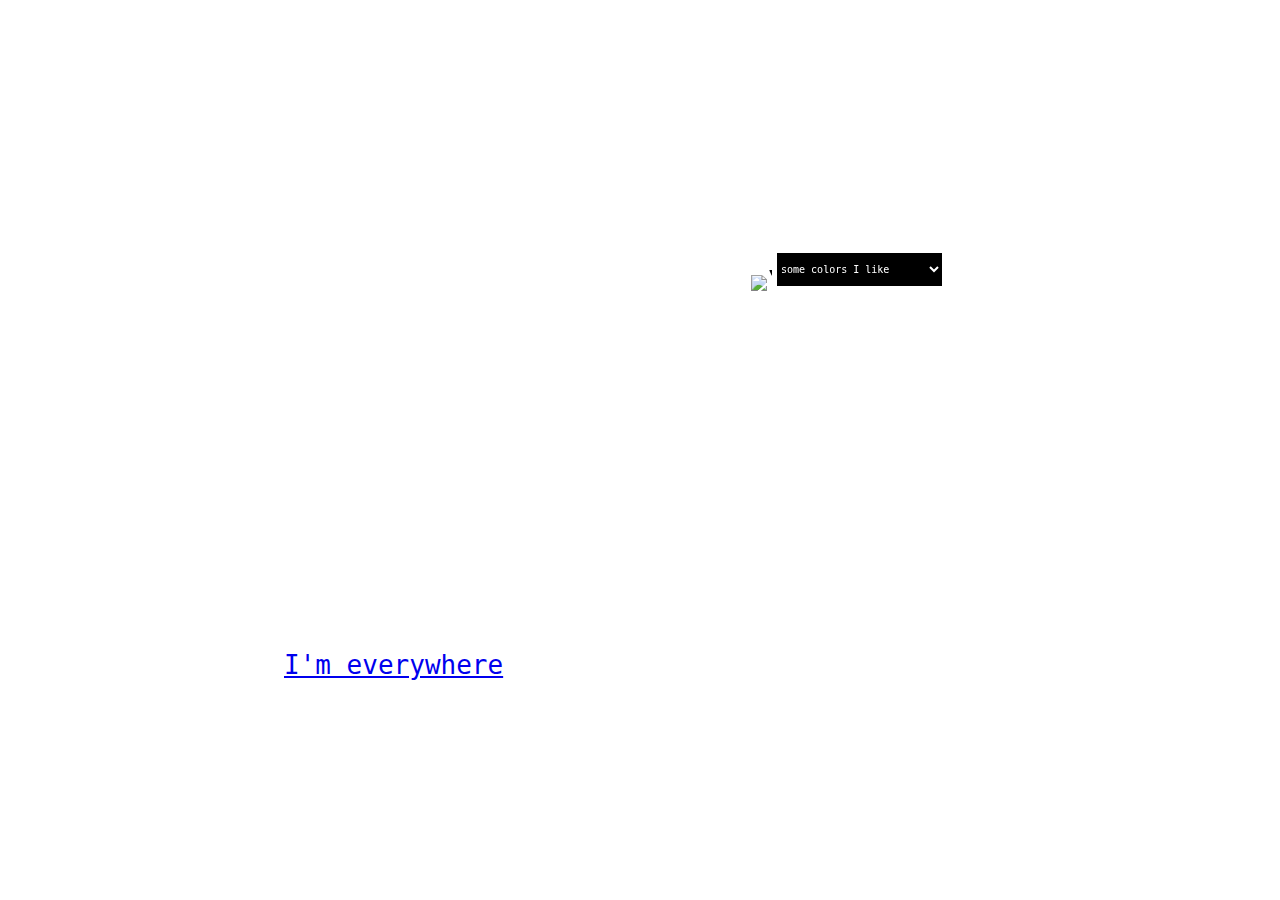
==== index.html @ e9a61c6a "sounds page" ====
<!DOCTYPE html>
<html>

<head>
    <title>Célestin</title>
    <meta charset="UTF-8">
    <meta name=”description” content="This is the personal website of Célestin Meunier">
    <meta name="google-site-verification" content="I51l95rSExlBOIEvgnLaVeutzC-aabUObMeXyda4C74" />
    <meta property="og:title" content="Célestin" />
    <meta property="og:description" content="This is the personal website of Célestin Meunier" />
    <meta property="og:url" content="https://celest.in" />
    <meta property="og:image" content="https://celest.in/ressources/Images/og-image.jpg" />
    <link rel="stylesheet" type="text/css" href="ressources/css/celestin-index.css">
    <link rel="shortcut icon" href="favicon.ico">
    <script src="ressources/js/background-switch.js"></script>
    <!-- GA tracking-->
    <script>
    (function(i, s, o, g, r, a, m) {
        i['GoogleAnalyticsObject'] = r;
        i[r] = i[r] || function() {
            (i[r].q = i[r].q || []).push(arguments)
        }, i[r].l = 1 * new Date();
        a = s.createElement(o),
            m = s.getElementsByTagName(o)[0];
        a.async = 1;
        a.src = g;
        m.parentNode.insertBefore(a, m)
    })(window, document, 'script', 'https://www.google-analytics.com/analytics.js', 'ga');

    ga('create', 'UA-98198463-1', 'auto');
    ga('send', 'pageview');
    </script>
    <!-- Pinterest -->
    <meta name="p:domain_verify" content="88f8228d874e4ba4a614e19e16923873" />
    <!-- Pinterest -->
</head>

<body>
    <div class="holder">
        <div class="square"> </div>
    </div>
    </div>
    <div class="imageholder">
        <img src="ressources/Images/unspecified.jpg" />
    </div>
    <div id="title" class="title">
        <h1>
            Célestin vous dit bonjour :)
        </h1>
    </div>
    <div class="colorswitcherdiv">
        <select class="colorswitcher" id="colorswitcher" onchange="changeBackground(this)">
        <option value="white">some colors I like</option>
        <option value="red">some colors I don't like</option>
        <option value="orange">some colors nobody likes</option>
    </select>
    </div>
    <div class="menu">
        <a href="sounds.html">I'm everywhere</a>
    </div>
</body>

</html>
---- ressources/css/celestin-index.css ----
body {
    -webkit-animation: color-change-3x2 20s linear infinite alternate both;
    -moz-animation: color-change-3x2 20s linear infinite alternate both;
    animation: color-change-3x2 20s linear infinite alternate both;
}

::selection {
    background: #eef442;
}

.container-spotify {
    display: flex;
    flex-wrap: wrap;
    justify-content: space-between;
}

.spotify-embed {
    align-content: center;
    margin-bottom: 50px;
}

.colorswitcherdiv {
    position: absolute;
    top: 28%;
    right: 30%;
    width: 150px;
    height: auto;
    z-index: 15;
}

.menu {
    position: absolute;
    top: 70%;
    color: #000;
    font-family: monospace;
    font-size: 2em;
    margin-left: 20%;
    background-color: #fff;
    padding:20px;
    border-radius:5px;
    width: auto;
}

select {
    border: 1px solid #fff;
    font-size: 10px;
    padding-top: 10px;
    padding-bottom: 10px;
    margin-left:30px;
    color: #fff;
    background-color: #000;
    font-family: monospace;
}

h1 {
    -webkit-animation: vibrate-1 0.3s linear infinite both;
    -moz-animation: vibrate-1 0.3s linear infinite both;
    animation: vibrate-1 0.3s linear infinite both;
    animation-play-state: paused;
    -moz-animation-play-state: paused;
    -webkit-animation-play-state: paused;
}

h1:hover {
    -webkit-animation: vibrate-1 0.3s linear infinite both;
    -moz-animation: vibrate-1 0.3s linear infinite both;
    animation: vibrate-1 0.3s linear infinite both;
    animation-play-state: running;
    -moz-animation-play-state: running;
    -webkit-animation-play-state: running;
}

h1:active {
    color: #234737;
}

h2 {
    color: #fff;
    font-weight: 400;
    font-family: 'Prata',serif;
    font-size: 16px;
}

img {
    max-width: 100%;
    max-height: 100%;
    border: solid white 5px;
}

.imageholder {
    position: absolute;
    top: 30%;
    right: 30%;
    width: 150px;
    height: auto;
    z-index: 0;
}

.title {
    font-family: Helvetica, Arial, Sans-Serif;
    max-width: 800px;
    font-size: 5em;
    padding: 20px;
    margin: auto;
    color: #fff;
    text-align: center;
    mix-blend-mode: difference;
    z-index: 5;
    font-weight: normal;
}

.title-sounds {
    font-family: Helvetica, Arial, Sans-Serif;
    margin: auto;
    color: #fff;
    text-align: center;
    margin: 100px;
}

.blur-in {
    -webkit-animation: text-focus-in 4s cubic-bezier(0.550, 0.085, 0.680, 0.530) both;
    -moz-animation: text-focus-in 4s cubic-bezier(0.550, 0.085, 0.680, 0.530) both;
    animation: text-focus-in 4s cubic-bezier(0.550, 0.085, 0.680, 0.530) both;
}

.holder {
    position: absolute;
    top: 40%;
    bottom: 25%;
    right: 25%;
    left: 25%;
}

.square {
    width: 400px;
    height: 400px;
    margin: auto;
    -webkit-animation: color-change-3x 2s linear infinite alternate both;
    -moz-animation: color-change-3x 2s linear infinite alternate both;
    animation: color-change-3x 2s linear infinite alternate both;
}

@-webkit-keyframes color-change-3x2 {
    0% {
        background: #234737
    }
    50% {
        background: #67497f
    }
    100% {
        background: #234170
    }
}

@keyframes color-change-3x2 {
    0% {
        background: #234737
    }
    50% {
        background: #67497f
    }
    100% {
        background: #234170
    }
}

@-webkit-keyframes color-change-3x1 {
    0% {
        background: red;
    }
    50% {
        background: yellow;
    }
    100% {
        background: yellow;
    }
}

@keyframes color-change-3x1 {
    0% {
        background: red;
    }
    50% {
        background: yellow;
    }
    100% {
        background: yellow;
    }
}

@-webkit-keyframes color-change-3x {
    0% {
        background: #fff
    }
    50% {
        background: #232577
    }
    100% {
        background: #000
    }
}

@keyframes color-change-3x {
    0% {
        background: #fff
    }
    50% {
        background: #232577
    }
    100% {
        background: #000
    }
}

@-webkit-keyframes jello-horizontal {
    0% {
        -webkit-transform: scale3d(1, 1, 1);
        transform: scale3d(1, 1, 1)
    }
    30% {
        -webkit-transform: scale3d(1.25, .75, 1);
        transform: scale3d(1.25, .75, 1)
    }
    40% {
        -webkit-transform: scale3d(.75, 1.25, 1);
        transform: scale3d(.75, 1.25, 1)
    }
    50% {
        -webkit-transform: scale3d(1.15, .85, 1);
        transform: scale3d(1.15, .85, 1)
    }
    65% {
        -webkit-transform: scale3d(.95, 1.05, 1);
        transform: scale3d(.95, 1.05, 1)
    }
    75% {
        -webkit-transform: scale3d(1.05, .95, 1);
        transform: scale3d(1.05, .95, 1)
    }
    100% {
        -webkit-transform: scale3d(1, 1, 1);
        transform: scale3d(1, 1, 1)
    }
}

@keyframes jello-horizontal {
    0% {
        -webkit-transform: scale3d(1, 1, 1);
        transform: scale3d(1, 1, 1)
    }
    30% {
        -webkit-transform: scale3d(1.25, .75, 1);
        transform: scale3d(1.25, .75, 1)
    }
    40% {
        -webkit-transform: scale3d(.75, 1.25, 1);
        transform: scale3d(.75, 1.25, 1)
    }
    50% {
        -webkit-transform: scale3d(1.15, .85, 1);
        transform: scale3d(1.15, .85, 1)
    }
    65% {
        -webkit-transform: scale3d(.95, 1.05, 1);
        transform: scale3d(.95, 1.05, 1)
    }
    75% {
        -webkit-transform: scale3d(1.05, .95, 1);
        transform: scale3d(1.05, .95, 1)
    }
    100% {
        -webkit-transform: scale3d(1, 1, 1);
        transform: scale3d(1, 1, 1)
    }
}

@-webkit-keyframes vibrate-1 {
    0% {
        -webkit-transform: translate(0);
        transform: translate(0)
    }
    20% {
        -webkit-transform: translate(-2px, 2px);
        transform: translate(-2px, 2px)
    }
    40% {
        -webkit-transform: translate(-2px, -2px);
        transform: translate(-2px, -2px)
    }
    60% {
        -webkit-transform: translate(2px, 2px);
        transform: translate(2px, 2px)
    }
    80% {
        -webkit-transform: translate(2px, -2px);
        transform: translate(2px, -2px)
    }
    100% {
        -webkit-transform: translate(0);
        transform: translate(0)
    }
}

@keyframes vibrate-1 {
    0% {
        -webkit-transform: translate(0);
        transform: translate(0)
    }
    20% {
        -webkit-transform: translate(-2px, 2px);
        transform: translate(-2px, 2px)
    }
    40% {
        -webkit-transform: translate(-2px, -2px);
        transform: translate(-2px, -2px)
    }
    60% {
        -webkit-transform: translate(2px, 2px);
        transform: translate(2px, 2px)
    }
    80% {
        -webkit-transform: translate(2px, -2px);
        transform: translate(2px, -2px)
    }
    100% {
        -webkit-transform: translate(0);
        transform: translate(0)
    }
}

@-webkit-keyframes text-focus-in {
    0% {
        -webkit-filter: blur(12px);
        filter: blur(12px);
        opacity: 0
    }
    100% {
        -webkit-filter: blur(0);
        filter: blur(0);
        opacity: 1
    }
}

@keyframes text-focus-in {
    0% {
        -webkit-filter: blur(12px);
        filter: blur(12px);
        opacity: 0
    }
    100% {
        -webkit-filter: blur(0);
        filter: blur(0);
        opacity: 1
    }
}
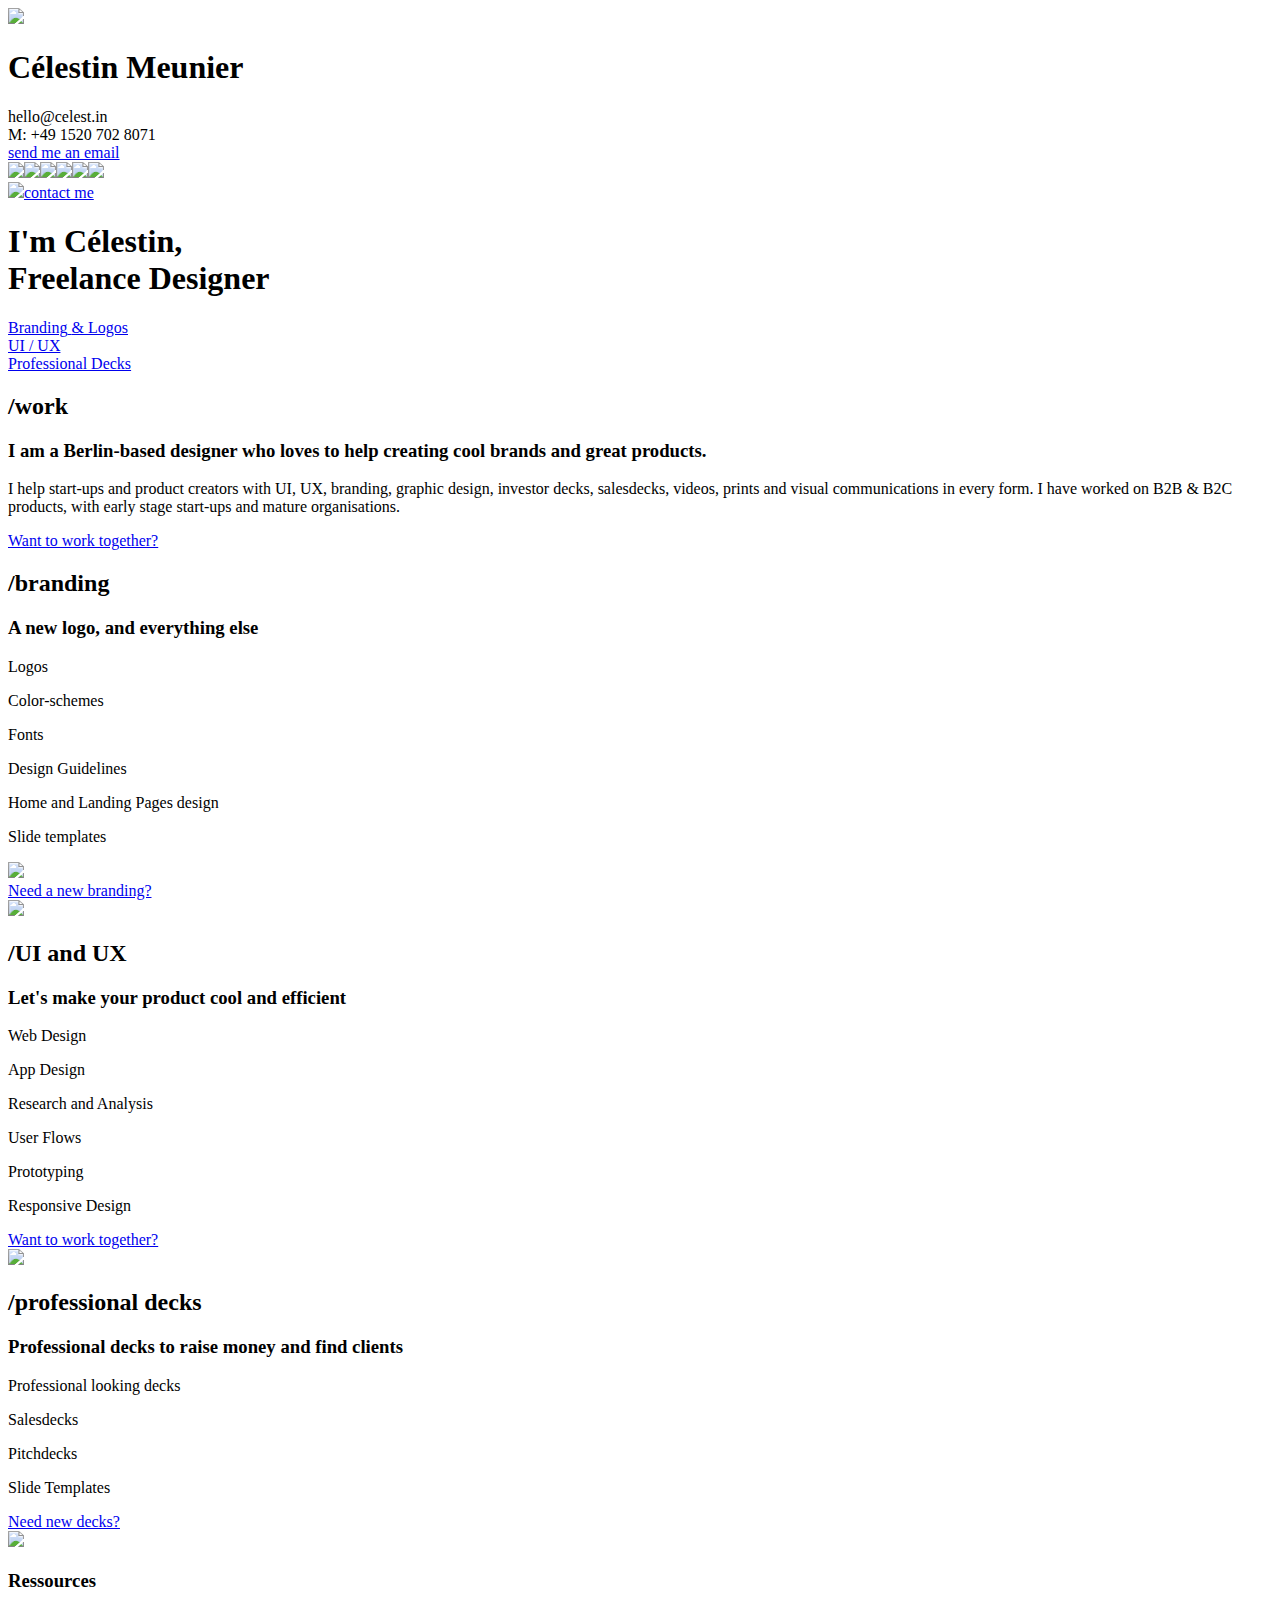
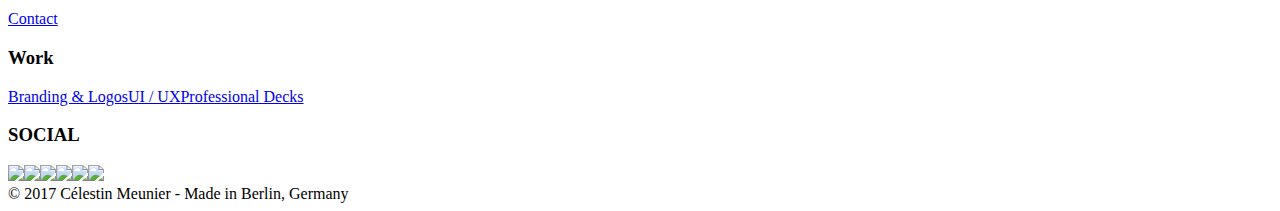
==== commit 9fdb3cd2: "meta image url" ====
--- a/index.html
+++ b/index.html
@@ -1,20 +1,24 @@
 <!DOCTYPE html>
-<html>
-
+<html data-wf-page="59714e4677e4d255606f6a36" data-wf-site="594c3790f9a65a6318d459d7">
 <head>
-    <title>Célestin</title>
-    <meta charset="UTF-8">
-    <meta name=”description” content="This is the personal website of Célestin Meunier">
-    <meta name="google-site-verification" content="I51l95rSExlBOIEvgnLaVeutzC-aabUObMeXyda4C74" />
-    <meta property="og:title" content="Célestin" />
-    <meta property="og:description" content="This is the personal website of Célestin Meunier" />
-    <meta property="og:url" content="https://celest.in" />
-    <meta property="og:image" content="https://celest.in/ressources/Images/og-image.jpg" />
-    <link rel="stylesheet" type="text/css" href="ressources/css/celestin-index.css">
-    <link rel="shortcut icon" href="favicon.ico">
-    <script src="ressources/js/background-switch.js"></script>
-    <!-- GA tracking-->
-    <script>
+  <meta charset="utf-8">
+  <title>Célestin | Designer</title>
+  <meta content="Célestin Meunier is a Freelancer, Designer in Berlin Germany, making UI, UX, Branding, Logos, Pitchdecks, Salesdecks, Graphic Design, Animations. Available for hire." name="description">
+  <meta property="og:url" content="https://celest.in" />
+  <meta content="Célestin | Designer" property="og:title">
+  <meta content="Célestin Meunier is a Freelancer, Designer in Berlin Germany, making UI, UX, Branding, Logos, Pitchdecks, Salesdecks, Graphic Design, Animations. Available for hire." property="og:description">
+  <meta property="og:type" content="website" />
+  <meta property="og:image" content="https://celest.in/images/meta-image.jpg" />
+  <meta content="summary" name="twitter:card">
+  <meta property="og:image:type" content="image/jpeg" />
+<meta property="og:image:width" content="1200" />
+<meta property="og:image:height" content="630" />
+  <meta content="width=device-width, initial-scale=1" name="viewport">
+  <meta name="google-site-verification" content="I51l95rSExlBOIEvgnLaVeutzC-aabUObMeXyda4C74" />
+  <link href="css/normalize.css" rel="stylesheet" type="text/css">
+  <link href="css/webflow.css" rel="stylesheet" type="text/css">
+  <link href="css/celestin.webflow.css" rel="stylesheet" type="text/css">
+  <script>
     (function(i, s, o, g, r, a, m) {
         i['GoogleAnalyticsObject'] = r;
         i[r] = i[r] || function() {
@@ -33,31 +37,109 @@
     <!-- Pinterest -->
     <meta name="p:domain_verify" content="88f8228d874e4ba4a614e19e16923873" />
     <!-- Pinterest -->
+  <script src="https://ajax.googleapis.com/ajax/libs/webfont/1.4.7/webfont.js" type="text/javascript"></script>
+  <script type="text/javascript">WebFont.load({
+  google: {
+    families: ["Lato:100,100italic,300,300italic,400,400italic,700,700italic,900,900italic","Sorts Mill Goudy:regular"]
+  }
+});</script>
+  <!-- [if lt IE 9]><script src="https://cdnjs.cloudflare.com/ajax/libs/html5shiv/3.7.3/html5shiv.min.js" type="text/javascript"></script><![endif] -->
+  <script type="text/javascript">!function(o,c){var n=c.documentElement,t=" w-mod-";n.className+=t+"js",("ontouchstart"in o||o.DocumentTouch&&c instanceof DocumentTouch)&&(n.className+=t+"touch")}(window,document);
+</script>
+  <link href="images/favicon.ico" rel="shortcut icon" type="image/x-icon">
+  <link href="images/C-Weblcip.png" rel="apple-touch-icon">
 </head>
-
-<body>
-    <div class="holder">
-        <div class="square"> </div>
+<body class="body home">
+  <div class="pop-up-contact" id="popup">
+    <div class="div-block-4">
+      <div class="div-block-5"><img src="images/c-logo-simple-black.svg" width="44"></div>
+      <div class="popup-info">
+        <h1>Célestin Meunier</h1>
+        <div>hello@celest.in</div>
+        <div>M: +49 1520&nbsp;702 8071</div>
+      </div><a class="about-button button popup-button w-button" href="mailto:hello@celest.in">send me an email</a>
+      <div class="social-holder"><a class="social-icon-link w-inline-block" href="https://twitter.com/celestinmeunier" target="_blank"><img src="images/twitter.svg" width="35"></a><a class="social-icon-link w-inline-block" href="https://www.facebook.com/studio.celestin/" target="_blank"><img src="images/facebook.svg" width="35"></a><a class="social-icon-link w-inline-block" href="https://www.linkedin.com/in/celestinmeunier/" target="_blank"><img src="images/linkedin.svg" width="35"></a><a class="social-icon-link w-inline-block" href="https://www.instagram.com/cele_stin/" target="_blank"><img src="images/instagram.svg" width="35"></a><a class="social-icon-link w-inline-block" href="https://www.pinterest.de/celestincelestin/" target="_blank"><img src="images/pinterest.svg" width="35"></a><a class="social-icon-link w-inline-block" href="https://www.behance.net/cele_stin" target="_blank"><img src="images/behance.svg" width="35"></a></div>
     </div>
+  </div>
+  <div class="div-block">
+    <div class="navbar"><a class="home-button w-inline-block" href="#"><img class="image" src="images/Combined-Shape.svg" width="25"></a><a class="nav-link" href="mailto:hello@celest.in">contact me</a></div>
+    <div class="hero">
+      <h1 class="heading-3">I'm&nbsp;<span class="celestin">Célestin</span>,<br><span>Freelance</span> Designer</h1>
+      <header class="feature-holder" id="header">
+        <div class="feature-columns w-row">
+          <div class="fcolumn w-col w-col-4 w-col-small-4 w-col-tiny-4"><a class="button w-button" href="#branding">Branding<span><span> <span class="text-span">&amp; Logos</span></span></span></a></div>
+          <div class="fcolumn w-col w-col-4 w-col-small-4 w-col-tiny-4"><a class="button w-button" href="#UI">UI / UX</a></div>
+          <div class="fcolumn w-col w-col-4 w-col-small-4 w-col-tiny-4"><a class="button w-button" href="#pitchdecks">Professional Decks</a></div>
+        </div>
+      </header>
     </div>
-    <div class="imageholder">
-        <img src="ressources/Images/unspecified.jpg" />
+  </div>
+  <div class="about-section" id="about">
+    <div class="container-2 w-container">
+      <div class="about-picture"></div>
+      <div class="about-text">
+        <h2 class="title">/work</h2>
+        <h3 class="about-heading">I am a Berlin-based <span>designer</span> who loves to help creating cool brands and great products.</h3>
+        <p class="about-paragraph">I help start-ups and product creators with UI, UX, branding, graphic design, investor decks, salesdecks, videos, prints and visual communications in every form. I have worked on B2B &amp; B2C products, with early stage start-ups and mature organisations.</p><a class="about-button button w-button" href="mailto:hello@celest.in">Want to work together?</a></div>
     </div>
-    <div id="title" class="title">
-        <h1>
-            Célestin vous dit bonjour :)
-        </h1>
+  </div>
+  <div class="branding-section" id="branding">
+    <div class="container-3 w-container">
+      <div class="about-text darksection">
+        <h2 class="title">/branding</h2>
+        <h3 class="about-heading">A new logo, and everything else</h3>
+        <p class="about-paragraph darkp">Logos</p>
+        <p class="about-paragraph darkp">Color-schemes</p>
+        <p class="about-paragraph darkp">Fonts</p>
+        <p class="about-paragraph darkp">Design Guidelines</p>
+        <p class="about-paragraph darkp">Home and Landing Pages design</p>
+        <p class="about-paragraph darkp">Slide templates</p>
+      </div>
+      <div class="branding-picture"><img class="image-5" src="images/celestin400.gif"></div>
+    </div><a class="about-button button darkutton w-button" href="mailto:hello@celest.in">Need a new branding?</a></div>
+  <div class="ui-section" id="UI">
+    <div class="container-4 w-container">
+      <div class="div-block-2"><img class="image-6" src="images/ux400.gif"></div>
+      <div class="about-text">
+        <h2 class="title">/UI and UX</h2>
+        <h3 class="about-heading">Let's make your product cool and efficient</h3>
+        <p class="about-paragraph">Web Design</p>
+        <p class="about-paragraph">App Design</p>
+        <p class="about-paragraph">Research and Analysis</p>
+        <p class="about-paragraph">User Flows</p>
+        <p class="about-paragraph">Prototyping</p>
+        <p class="about-paragraph">Responsive Design</p>
+      </div>
+    </div><a class="about-button button w-button" href="mailto:hello@celest.in">Want to work together?</a></div>
+  <div class="pitchecks" id="pitchdecks">
+    <div class="container-5 w-container">
+      <div class="div-block-2"><img class="image-6" src="images/decks400.gif"></div>
+      <div class="about-text darksection">
+        <h2 class="title">/professional decks</h2>
+        <h3 class="about-heading">Professional decks to raise money and find clients</h3>
+        <p class="about-paragraph darkp">Professional looking decks</p>
+        <p class="about-paragraph darkp">Salesdecks</p>
+        <p class="about-paragraph darkp">Pitchdecks</p>
+        <p class="about-paragraph darkp">Slide Templates</p>
+      </div>
+    </div><a class="about-button button darkutton w-button" href="mailto:hello@celest.in">Need new decks?</a></div>
+  <footer class="footer" id="footer"><a class="footer-logo w-inline-block" href="#"><img class="image-3" src="images/Combined-Shape.svg" width="35"></a>
+    <div class="row w-row">
+      <div class="column-4 w-col w-col-3">
+        <h3 class="heading-4">Ressources</h3><a class="footer-link" href="#">Contact</a></div>
+      <div class="column-3 w-col w-col-3">
+        <h3 class="heading-4">Work</h3><a class="footer-link" href="#branding">Branding &amp; Logos</a><a class="footer-link" href="#">UI / UX</a><a class="footer-link" href="#pitchdecks">Professional Decks</a></div>
+      <div class="column-5 w-col w-col-6">
+        <h3 class="heading-4">SOCIAL</h3>
+        <div class="social-holder"><a class="social-icon-link w-inline-block" href="https://twitter.com/celestinmeunier" target="_blank"><img src="images/twitter.svg" width="35"></a><a class="social-icon-link w-inline-block" href="https://www.facebook.com/studio.celestin/" target="_blank"><img src="images/facebook.svg" width="35"></a><a class="social-icon-link w-inline-block" href="https://www.linkedin.com/in/celestinmeunier/" target="_blank"><img src="images/linkedin.svg" width="35"></a><a class="social-icon-link w-inline-block" href="https://www.instagram.com/cele_stin/" target="_blank"><img src="images/instagram.svg" width="35"></a><a class="social-icon-link w-inline-block" href="https://www.pinterest.de/celestincelestin/" target="_blank"><img src="images/pinterest.svg" width="35"></a><a class="social-icon-link w-inline-block" href="https://www.behance.net/cele_stin" target="_blank"><img src="images/behance.svg" width="35"></a></div>
+      </div>
     </div>
-    <div class="colorswitcherdiv">
-        <select class="colorswitcher" id="colorswitcher" onchange="changeBackground(this)">
-        <option value="white">some colors I like</option>
-        <option value="red">some colors I don't like</option>
-        <option value="orange">some colors nobody likes</option>
-    </select>
+    <div>
+      <div class="footer--text">© 2017 Célestin Meunier - Made in Berlin, Germany&nbsp;</div>
     </div>
-    <div class="menu">
-        <a href="sounds.html">I'm everywhere</a>
-    </div>
+  </footer>
+  <script src="https://ajax.googleapis.com/ajax/libs/jquery/2.2.0/jquery.min.js" type="text/javascript"></script>
+  <script src="js/webflow.js" type="text/javascript"></script>
+  <!-- [if lte IE 9]><script src="https://cdnjs.cloudflare.com/ajax/libs/placeholders/3.0.2/placeholders.min.js"></script><![endif] -->
 </body>
-
-</html>
+</html>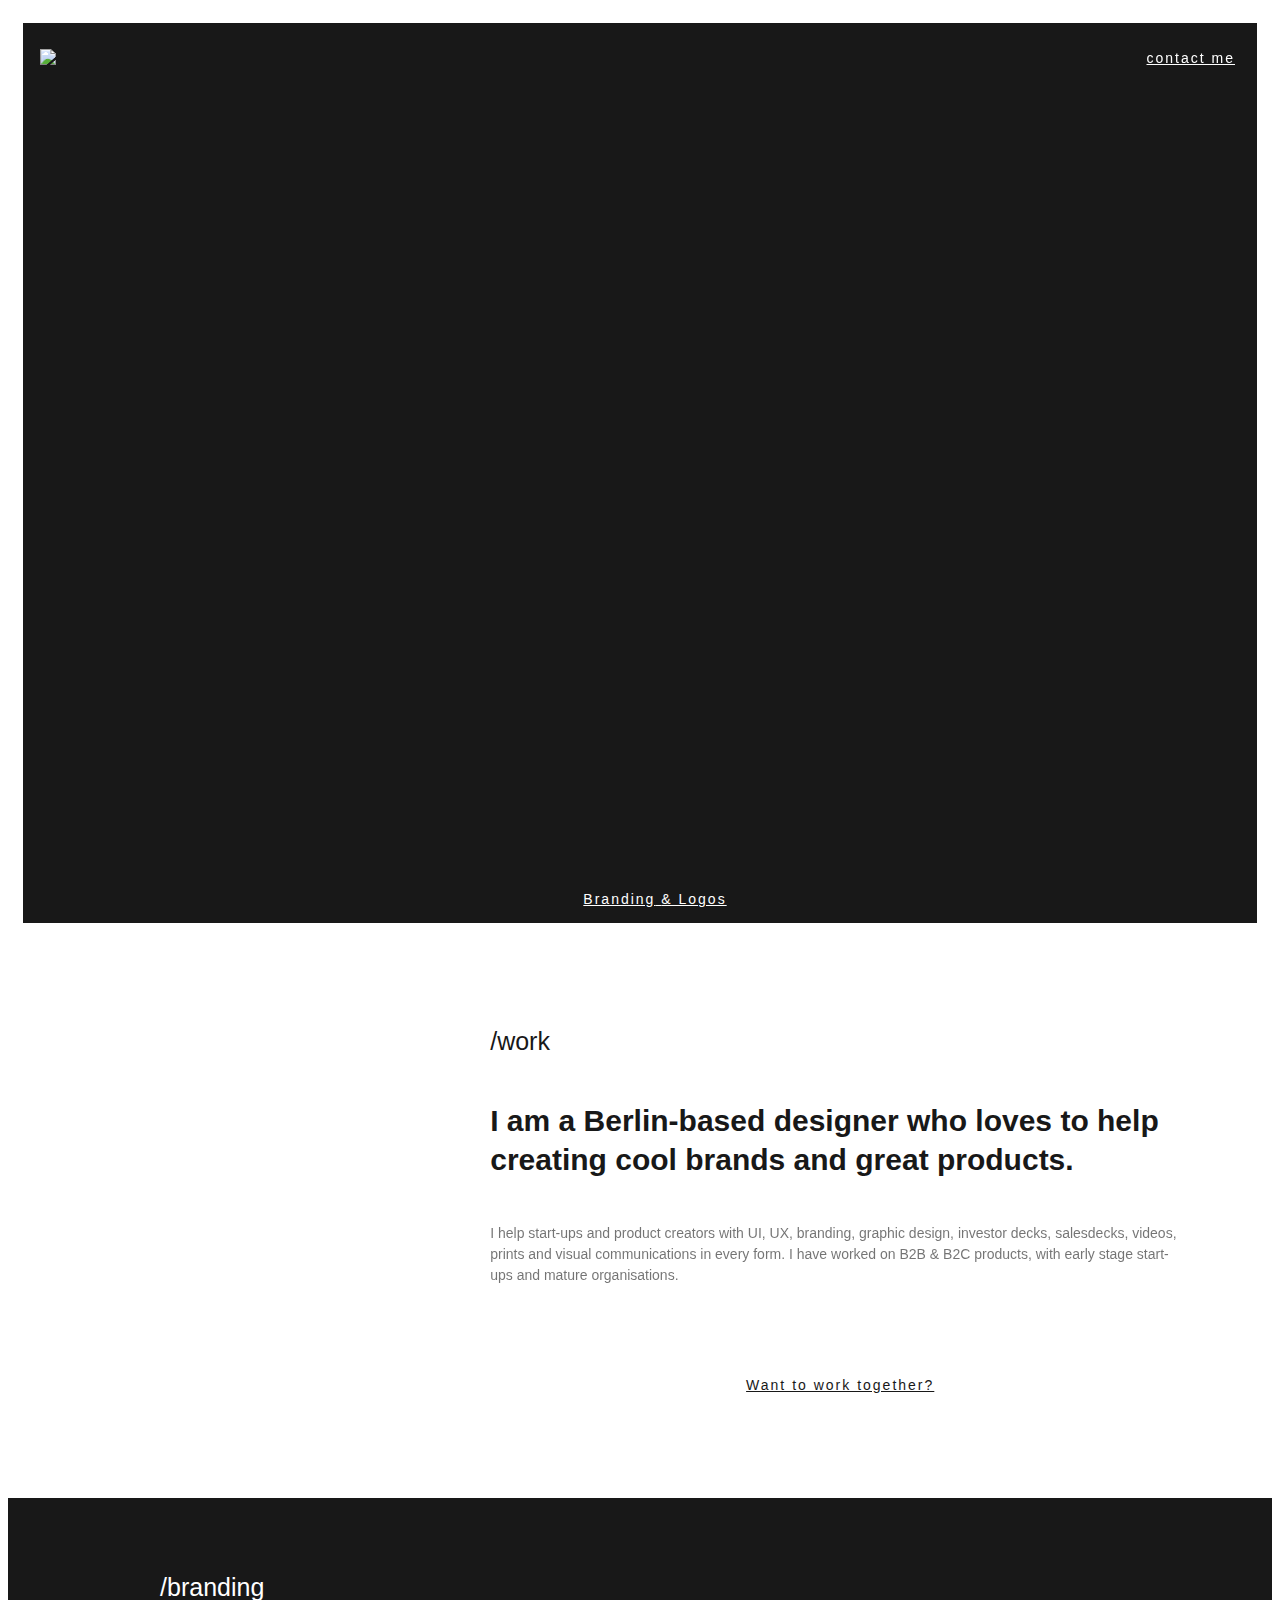
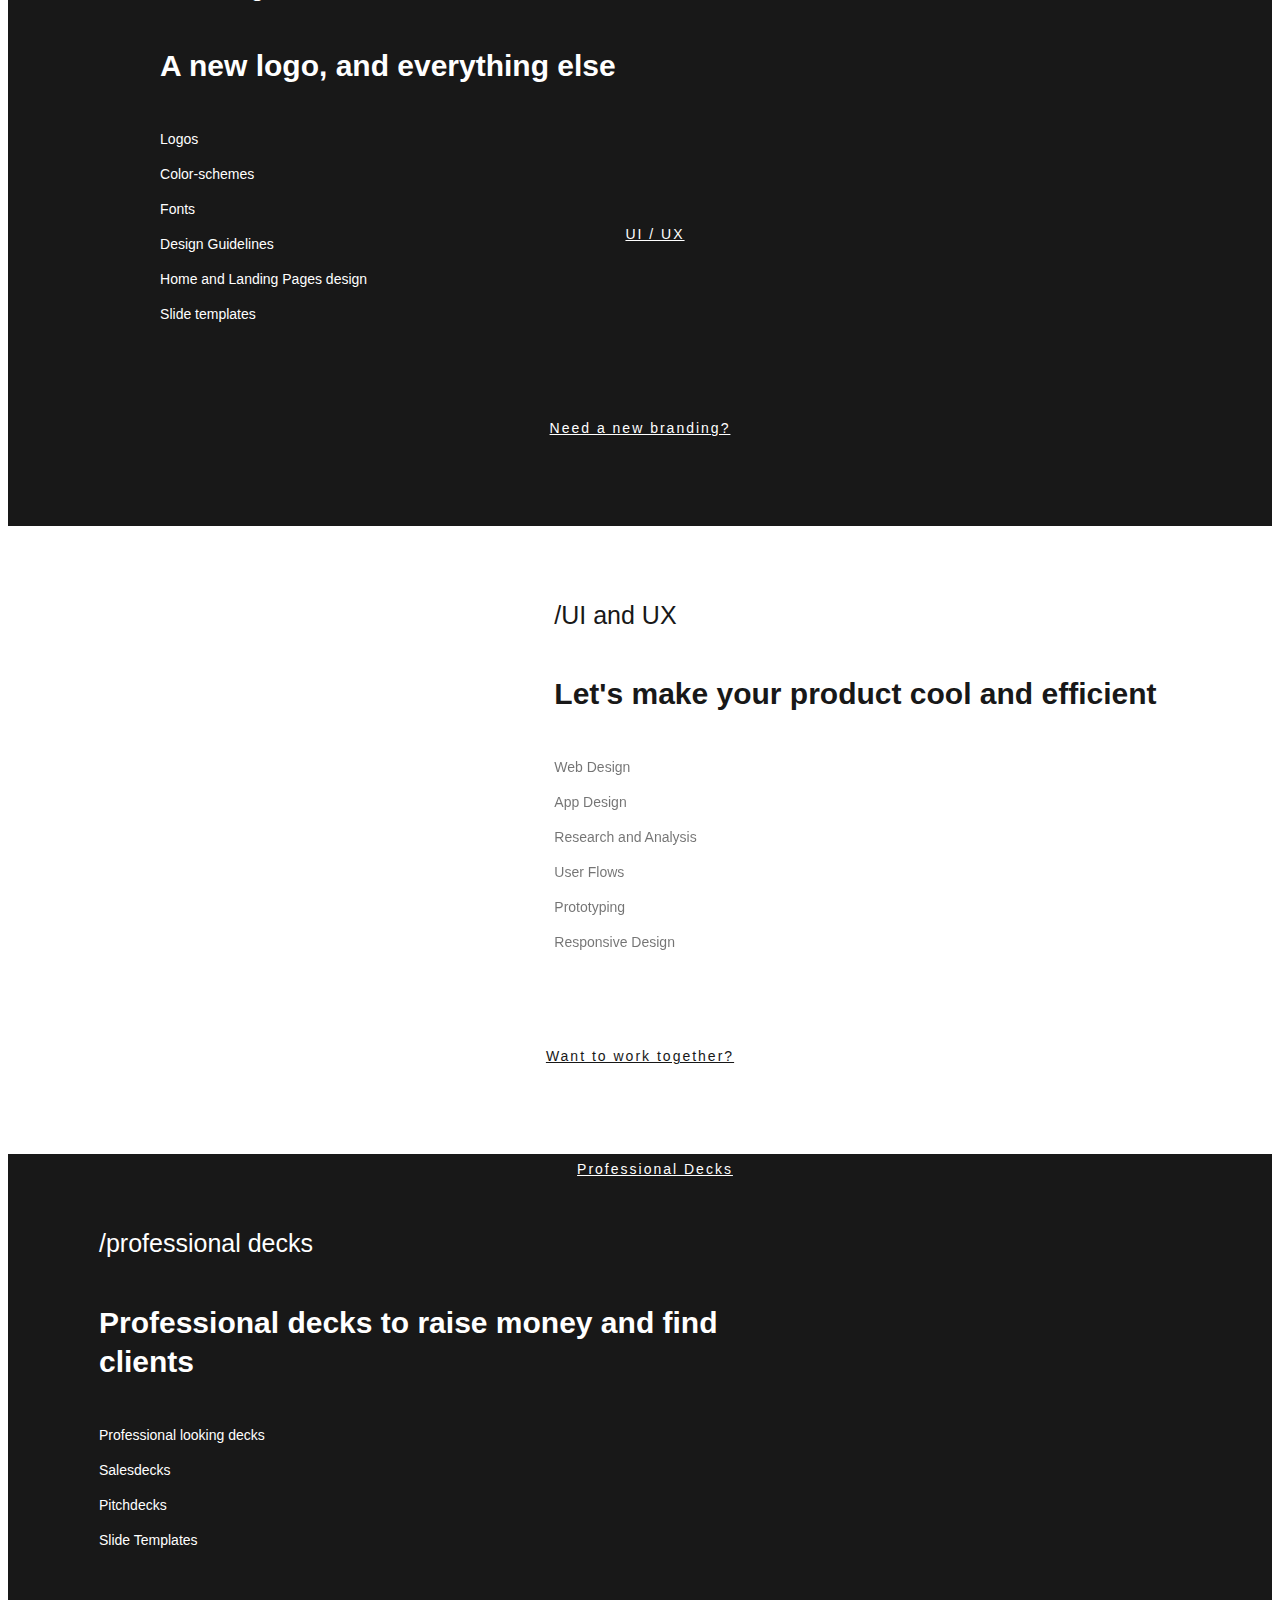
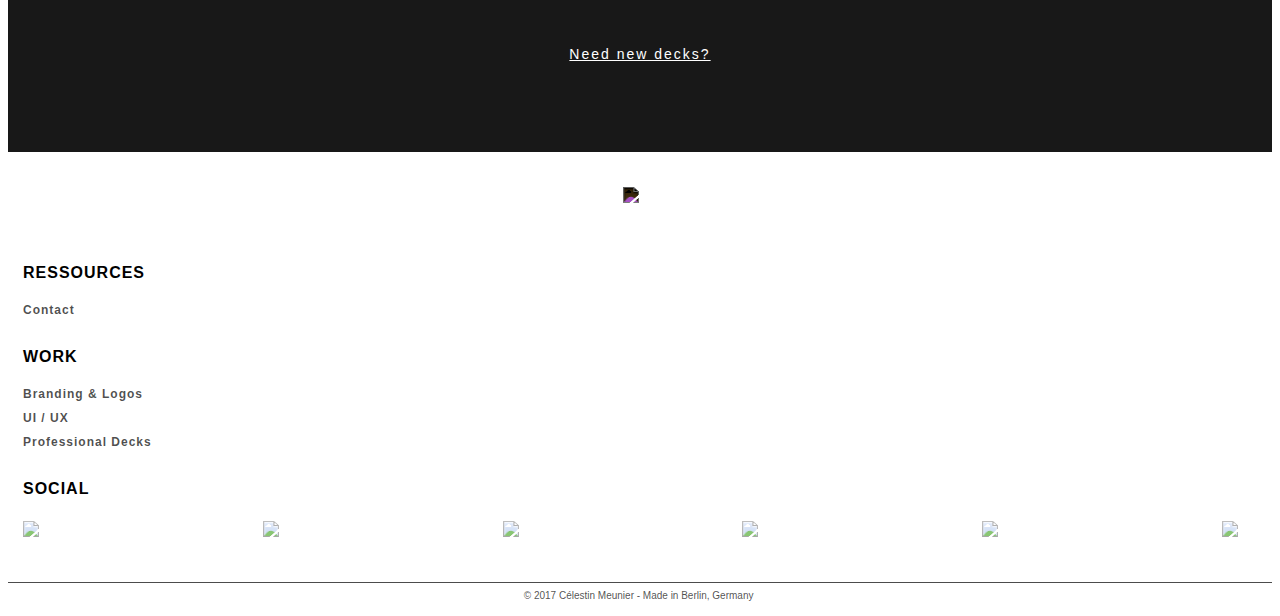
==== commit d30199f0: "v3" ====
--- a/index.html
+++ b/index.html
@@ -1,24 +1,44 @@
 <!DOCTYPE html>
+<!--  This site was created in Webflow. http://www.webflow.com -->
+<!--  Last Published: Thu Aug 24 2017 15:20:09 GMT+0000 (UTC)  -->
 <html data-wf-page="59714e4677e4d255606f6a36" data-wf-site="594c3790f9a65a6318d459d7">
+
 <head>
-  <meta charset="utf-8">
-  <title>Célestin | Designer</title>
-  <meta content="Célestin Meunier is a Freelancer, Designer in Berlin Germany, making UI, UX, Branding, Logos, Pitchdecks, Salesdecks, Graphic Design, Animations. Available for hire." name="description">
-  <meta property="og:url" content="https://celest.in" />
-  <meta content="Célestin | Designer" property="og:title">
-  <meta content="Célestin Meunier is a Freelancer, Designer in Berlin Germany, making UI, UX, Branding, Logos, Pitchdecks, Salesdecks, Graphic Design, Animations. Available for hire." property="og:description">
-  <meta property="og:type" content="website" />
-  <meta property="og:image" content="https://celest.in/images/meta-image.jpg" />
-  <meta content="summary" name="twitter:card">
-  <meta property="og:image:type" content="image/jpeg" />
-<meta property="og:image:width" content="1200" />
-<meta property="og:image:height" content="630" />
-  <meta content="width=device-width, initial-scale=1" name="viewport">
-  <meta name="google-site-verification" content="I51l95rSExlBOIEvgnLaVeutzC-aabUObMeXyda4C74" />
-  <link href="css/normalize.css" rel="stylesheet" type="text/css">
-  <link href="css/webflow.css" rel="stylesheet" type="text/css">
-  <link href="css/celestin.webflow.css" rel="stylesheet" type="text/css">
-  <script>
+    <meta charset="utf-8">
+    <title>Célestin | Designer</title>
+    <meta content="Célestin Meunier is a Freelancer, Designer in Berlin Germany, making UI, UX, Branding, Logos, Pitchdecks, Salesdecks, Graphic Design, Animations. Available for hire." name="description">
+    <meta content="Célestin | Designer" property="og:title">
+    <meta property="og:url" content="https://celest.in" />
+    <meta property="og:type" content="website" />
+    <meta property="og:image" content="https://celest.in/images/meta-image.jpg" />
+    <meta property="og:image:type" content="image/jpeg" />
+    <meta property="og:image:width" content="1200" />
+    <meta property="og:image:height" content="630" />
+    <meta content="Célestin Meunier is a Freelancer, Designer in Berlin Germany, making UI, UX, Branding, Logos, Pitchdecks, Salesdecks, Graphic Design, Animations. Available for hire." property="og:description">
+    <meta content="summary" name="twitter:card">
+    <meta content="width=device-width, initial-scale=1" name="viewport">
+    <meta content="Webflow" name="generator">
+    <meta name="google-site-verification" content="I51l95rSExlBOIEvgnLaVeutzC-aabUObMeXyda4C74" />
+    <link href="css/normalize.css" rel="stylesheet" type="text/css">
+    <link href="css/webflow.css" rel="stylesheet" type="text/css">
+    <link href="css/celestin.webflow.css" rel="stylesheet" type="text/css">
+    <script src="https://ajax.googleapis.com/ajax/libs/webfont/1.4.7/webfont.js" type="text/javascript"></script>
+    <script type="text/javascript">
+    WebFont.load({
+        google: {
+            families: ["Lato:100,100italic,300,300italic,400,400italic,700,700italic,900,900italic", "Sorts Mill Goudy:regular"]
+        }
+    });
+    </script>
+    <!-- [if lt IE 9]><script src="https://cdnjs.cloudflare.com/ajax/libs/html5shiv/3.7.3/html5shiv.min.js" type="text/javascript"></script><![endif] -->
+    <script type="text/javascript">
+    ! function(o, c) { var n = c.documentElement,
+            t = " w-mod-";
+        n.className += t + "js", ("ontouchstart" in o || o.DocumentTouch && c instanceof DocumentTouch) && (n.className += t + "touch") }(window, document);
+    </script>
+    <link href="images/favicon.ico" rel="shortcut icon" type="image/x-icon">
+    <link href="images/C-Weblcip.png" rel="apple-touch-icon">
+    <script>
     (function(i, s, o, g, r, a, m) {
         i['GoogleAnalyticsObject'] = r;
         i[r] = i[r] || function() {
@@ -37,109 +57,100 @@
     <!-- Pinterest -->
     <meta name="p:domain_verify" content="88f8228d874e4ba4a614e19e16923873" />
     <!-- Pinterest -->
-  <script src="https://ajax.googleapis.com/ajax/libs/webfont/1.4.7/webfont.js" type="text/javascript"></script>
-  <script type="text/javascript">WebFont.load({
-  google: {
-    families: ["Lato:100,100italic,300,300italic,400,400italic,700,700italic,900,900italic","Sorts Mill Goudy:regular"]
-  }
-});</script>
-  <!-- [if lt IE 9]><script src="https://cdnjs.cloudflare.com/ajax/libs/html5shiv/3.7.3/html5shiv.min.js" type="text/javascript"></script><![endif] -->
-  <script type="text/javascript">!function(o,c){var n=c.documentElement,t=" w-mod-";n.className+=t+"js",("ontouchstart"in o||o.DocumentTouch&&c instanceof DocumentTouch)&&(n.className+=t+"touch")}(window,document);
-</script>
-  <link href="images/favicon.ico" rel="shortcut icon" type="image/x-icon">
-  <link href="images/C-Weblcip.png" rel="apple-touch-icon">
 </head>
+
 <body class="body home">
-  <div class="pop-up-contact" id="popup">
-    <div class="div-block-4">
-      <div class="div-block-5"><img src="images/c-logo-simple-black.svg" width="44"></div>
-      <div class="popup-info">
-        <h1>Célestin Meunier</h1>
-        <div>hello@celest.in</div>
-        <div>M: +49 1520&nbsp;702 8071</div>
-      </div><a class="about-button button popup-button w-button" href="mailto:hello@celest.in">send me an email</a>
-      <div class="social-holder"><a class="social-icon-link w-inline-block" href="https://twitter.com/celestinmeunier" target="_blank"><img src="images/twitter.svg" width="35"></a><a class="social-icon-link w-inline-block" href="https://www.facebook.com/studio.celestin/" target="_blank"><img src="images/facebook.svg" width="35"></a><a class="social-icon-link w-inline-block" href="https://www.linkedin.com/in/celestinmeunier/" target="_blank"><img src="images/linkedin.svg" width="35"></a><a class="social-icon-link w-inline-block" href="https://www.instagram.com/cele_stin/" target="_blank"><img src="images/instagram.svg" width="35"></a><a class="social-icon-link w-inline-block" href="https://www.pinterest.de/celestincelestin/" target="_blank"><img src="images/pinterest.svg" width="35"></a><a class="social-icon-link w-inline-block" href="https://www.behance.net/cele_stin" target="_blank"><img src="images/behance.svg" width="35"></a></div>
+    <div class="pop-up-contact" data-ix="popup" id="popup">
+        <div class="contact-card" data-ix="contactcard">
+            <div class="div-block-5"><img src="images/c-logo-simple-black.svg" width="35"><img class="close-button" data-ix="closepopup" src="images/close-icon.svg" width="30"></div>
+            <div class="popup-info">
+                <h1>Célestin Meunier</h1>
+                <div>hello@celest.in</div>
+                <div>M: +49 1520&nbsp;702 8071</div>
+            </div><a class="about-button button popup-button w-button" href="mailto:hello@celest.in">send me an email</a>
+            <div class="social-holder"><a class="social-icon-link w-inline-block" href="https://twitter.com/celestinmeunier" target="_blank"><img src="images/twitter.svg" width="35"></a><a class="social-icon-link w-inline-block" href="https://www.facebook.com/studio.celestin/" target="_blank"><img src="images/facebook.svg" width="35"></a><a class="social-icon-link w-inline-block" href="https://www.linkedin.com/in/celestinmeunier/" target="_blank"><img src="images/linkedin.svg" width="35"></a><a class="social-icon-link w-inline-block" href="https://www.instagram.com/cele_stin/" target="_blank"><img src="images/instagram.svg" width="35"></a><a class="social-icon-link w-inline-block" href="https://www.pinterest.de/celestincelestin/" target="_blank"><img src="images/pinterest.svg" width="35"></a><a class="social-icon-link w-inline-block" href="https://www.behance.net/cele_stin" target="_blank"><img src="images/behance.svg" width="35"></a></div>
+        </div>
     </div>
-  </div>
-  <div class="div-block">
-    <div class="navbar"><a class="home-button w-inline-block" href="#"><img class="image" src="images/Combined-Shape.svg" width="25"></a><a class="nav-link" href="mailto:hello@celest.in">contact me</a></div>
-    <div class="hero">
-      <h1 class="heading-3">I'm&nbsp;<span class="celestin">Célestin</span>,<br><span>Freelance</span> Designer</h1>
-      <header class="feature-holder" id="header">
-        <div class="feature-columns w-row">
-          <div class="fcolumn w-col w-col-4 w-col-small-4 w-col-tiny-4"><a class="button w-button" href="#branding">Branding<span><span> <span class="text-span">&amp; Logos</span></span></span></a></div>
-          <div class="fcolumn w-col w-col-4 w-col-small-4 w-col-tiny-4"><a class="button w-button" href="#UI">UI / UX</a></div>
-          <div class="fcolumn w-col w-col-4 w-col-small-4 w-col-tiny-4"><a class="button w-button" href="#pitchdecks">Professional Decks</a></div>
+    <div class="div-block">
+        <div class="navbar" data-ix="menuload"><a class="home-button w-inline-block" href="#"><img class="image" src="images/Combined-Shape.svg" width="25"></a><a class="nav-link" data-ix="opencontact">contact me</a></div>
+        <div class="hero" data-ix="new-interaction">
+            <h1 class="heading-3" data-ix="title-load">I'm&nbsp;<span class="celestin">Célestin</span>,<br><span>Freelance</span> Designer</h1>
+            <header class="feature-holder" data-ix="new-interaction-2" id="header">
+                <div class="feature-columns w-row">
+                    <div class="fcolumn w-col w-col-4 w-col-small-4 w-col-tiny-4"><a class="button w-button" href="#branding">Branding<span><span> <span class="text-span">&amp; Logos</span></span></span></a></div>
+                    <div class="fcolumn w-col w-col-4 w-col-small-4 w-col-tiny-4"><a class="button w-button" href="#UI">UI / UX</a></div>
+                    <div class="fcolumn w-col w-col-4 w-col-small-4 w-col-tiny-4"><a class="button w-button" href="#pitchdecks">Professional Decks</a></div>
+                </div>
+            </header>
         </div>
-      </header>
     </div>
-  </div>
-  <div class="about-section" id="about">
-    <div class="container-2 w-container">
-      <div class="about-picture"></div>
-      <div class="about-text">
-        <h2 class="title">/work</h2>
-        <h3 class="about-heading">I am a Berlin-based <span>designer</span> who loves to help creating cool brands and great products.</h3>
-        <p class="about-paragraph">I help start-ups and product creators with UI, UX, branding, graphic design, investor decks, salesdecks, videos, prints and visual communications in every form. I have worked on B2B &amp; B2C products, with early stage start-ups and mature organisations.</p><a class="about-button button w-button" href="mailto:hello@celest.in">Want to work together?</a></div>
+    <div class="about-section" id="about">
+        <div class="container-2 w-container">
+            <div class="about-picture" data-ix="imageloadleft"></div>
+            <div class="about-text">
+                <h2 class="title">/work</h2>
+                <h3 class="about-heading">I am a Berlin-based <span>designer</span> who loves to help creating cool brands and great products.</h3>
+                <p class="about-paragraph">I help start-ups and product creators with UI, UX, branding, graphic design, investor decks, salesdecks, videos, prints and visual communications in every form. I have worked on B2B &amp; B2C products, with early stage start-ups and mature organisations.</p><a class="about-button button w-button" data-ix="opencontact">Want to work together?</a></div>
+        </div>
     </div>
-  </div>
-  <div class="branding-section" id="branding">
-    <div class="container-3 w-container">
-      <div class="about-text darksection">
-        <h2 class="title">/branding</h2>
-        <h3 class="about-heading">A new logo, and everything else</h3>
-        <p class="about-paragraph darkp">Logos</p>
-        <p class="about-paragraph darkp">Color-schemes</p>
-        <p class="about-paragraph darkp">Fonts</p>
-        <p class="about-paragraph darkp">Design Guidelines</p>
-        <p class="about-paragraph darkp">Home and Landing Pages design</p>
-        <p class="about-paragraph darkp">Slide templates</p>
-      </div>
-      <div class="branding-picture"><img class="image-5" src="images/celestin400.gif"></div>
-    </div><a class="about-button button darkutton w-button" href="mailto:hello@celest.in">Need a new branding?</a></div>
-  <div class="ui-section" id="UI">
-    <div class="container-4 w-container">
-      <div class="div-block-2"><img class="image-6" src="images/ux400.gif"></div>
-      <div class="about-text">
-        <h2 class="title">/UI and UX</h2>
-        <h3 class="about-heading">Let's make your product cool and efficient</h3>
-        <p class="about-paragraph">Web Design</p>
-        <p class="about-paragraph">App Design</p>
-        <p class="about-paragraph">Research and Analysis</p>
-        <p class="about-paragraph">User Flows</p>
-        <p class="about-paragraph">Prototyping</p>
-        <p class="about-paragraph">Responsive Design</p>
-      </div>
-    </div><a class="about-button button w-button" href="mailto:hello@celest.in">Want to work together?</a></div>
-  <div class="pitchecks" id="pitchdecks">
-    <div class="container-5 w-container">
-      <div class="div-block-2"><img class="image-6" src="images/decks400.gif"></div>
-      <div class="about-text darksection">
-        <h2 class="title">/professional decks</h2>
-        <h3 class="about-heading">Professional decks to raise money and find clients</h3>
-        <p class="about-paragraph darkp">Professional looking decks</p>
-        <p class="about-paragraph darkp">Salesdecks</p>
-        <p class="about-paragraph darkp">Pitchdecks</p>
-        <p class="about-paragraph darkp">Slide Templates</p>
-      </div>
-    </div><a class="about-button button darkutton w-button" href="mailto:hello@celest.in">Need new decks?</a></div>
-  <footer class="footer" id="footer"><a class="footer-logo w-inline-block" href="#"><img class="image-3" src="images/Combined-Shape.svg" width="35"></a>
-    <div class="row w-row">
-      <div class="column-4 w-col w-col-3">
-        <h3 class="heading-4">Ressources</h3><a class="footer-link" href="#">Contact</a></div>
-      <div class="column-3 w-col w-col-3">
-        <h3 class="heading-4">Work</h3><a class="footer-link" href="#branding">Branding &amp; Logos</a><a class="footer-link" href="#">UI / UX</a><a class="footer-link" href="#pitchdecks">Professional Decks</a></div>
-      <div class="column-5 w-col w-col-6">
-        <h3 class="heading-4">SOCIAL</h3>
-        <div class="social-holder"><a class="social-icon-link w-inline-block" href="https://twitter.com/celestinmeunier" target="_blank"><img src="images/twitter.svg" width="35"></a><a class="social-icon-link w-inline-block" href="https://www.facebook.com/studio.celestin/" target="_blank"><img src="images/facebook.svg" width="35"></a><a class="social-icon-link w-inline-block" href="https://www.linkedin.com/in/celestinmeunier/" target="_blank"><img src="images/linkedin.svg" width="35"></a><a class="social-icon-link w-inline-block" href="https://www.instagram.com/cele_stin/" target="_blank"><img src="images/instagram.svg" width="35"></a><a class="social-icon-link w-inline-block" href="https://www.pinterest.de/celestincelestin/" target="_blank"><img src="images/pinterest.svg" width="35"></a><a class="social-icon-link w-inline-block" href="https://www.behance.net/cele_stin" target="_blank"><img src="images/behance.svg" width="35"></a></div>
-      </div>
-    </div>
-    <div>
-      <div class="footer--text">© 2017 Célestin Meunier - Made in Berlin, Germany&nbsp;</div>
-    </div>
-  </footer>
-  <script src="https://ajax.googleapis.com/ajax/libs/jquery/2.2.0/jquery.min.js" type="text/javascript"></script>
-  <script src="js/webflow.js" type="text/javascript"></script>
-  <!-- [if lte IE 9]><script src="https://cdnjs.cloudflare.com/ajax/libs/placeholders/3.0.2/placeholders.min.js"></script><![endif] -->
+    <div class="branding-section" id="branding">
+        <div class="container-3 w-container">
+            <div class="about-text darksection">
+                <h2 class="title">/branding</h2>
+                <h3 class="about-heading">A new logo, and everything else</h3>
+                <p class="about-paragraph darkp">Logos</p>
+                <p class="about-paragraph darkp">Color-schemes</p>
+                <p class="about-paragraph darkp">Fonts</p>
+                <p class="about-paragraph darkp">Design Guidelines</p>
+                <p class="about-paragraph darkp">Home and Landing Pages design</p>
+                <p class="about-paragraph darkp">Slide templates</p>
+            </div>
+            <div class="branding-picture"><img class="image-5" data-ix="imageloadgrow" src="images/celestin300.gif"></div>
+        </div><a class="about-button button darkutton w-button" data-ix="opencontact">Need a new branding?</a></div>
+    <div class="ui-section" id="UI">
+        <div class="container-4 w-container">
+            <div class="div-block-2"><img class="image-6" data-ix="imageloadgrow" src="images/ux300.gif"></div>
+            <div class="about-text">
+                <h2 class="title">/UI and UX</h2>
+                <h3 class="about-heading">Let's make your product cool and efficient</h3>
+                <p class="about-paragraph">Web Design</p>
+                <p class="about-paragraph">App Design</p>
+                <p class="about-paragraph">Research and Analysis</p>
+                <p class="about-paragraph">User Flows</p>
+                <p class="about-paragraph">Prototyping</p>
+                <p class="about-paragraph">Responsive Design</p>
+            </div>
+        </div><a class="about-button button w-button" data-ix="opencontact">Want to work together?</a></div>
+    <div class="pitchecks" id="pitchdecks">
+        <div class="container-5 w-container">
+            <div class="div-block-2"><img class="image-6" data-ix="imageloadgrow" src="images/decks300.gif"></div>
+            <div class="about-text darksection">
+                <h2 class="title">/professional decks</h2>
+                <h3 class="about-heading">Professional decks to raise money and find clients</h3>
+                <p class="about-paragraph darkp">Professional looking decks</p>
+                <p class="about-paragraph darkp">Salesdecks</p>
+                <p class="about-paragraph darkp">Pitchdecks</p>
+                <p class="about-paragraph darkp">Slide Templates</p>
+            </div>
+        </div><a class="about-button button darkutton w-button" data-ix="opencontact">Need new decks?</a></div>
+    <footer class="footer" id="footer"><a class="footer-logo w-inline-block" data-ix="buttonroll" href="#header"><img class="image-3" src="images/Combined-Shape.svg" width="35"></a>
+        <div class="row w-row">
+            <div class="column-4 w-col w-col-3">
+                <h3 class="heading-4">Ressources</h3><a class="footer-link" data-ix="opencontact" href="#">Contact</a></div>
+            <div class="column-3 w-col w-col-3">
+                <h3 class="heading-4">Work</h3><a class="footer-link" href="#branding">Branding &amp; Logos</a><a class="footer-link" href="#">UI / UX</a><a class="footer-link" href="#pitchdecks">Professional Decks</a></div>
+            <div class="column-5 w-col w-col-6">
+                <h3 class="heading-4">SOCIAL</h3>
+                <div class="social-holder"><a class="social-icon-link w-inline-block" href="https://twitter.com/celestinmeunier" target="_blank"><img src="images/twitter.svg" width="35"></a><a class="social-icon-link w-inline-block" href="https://www.facebook.com/studio.celestin/" target="_blank"><img src="images/facebook.svg" width="35"></a><a class="social-icon-link w-inline-block" href="https://www.linkedin.com/in/celestinmeunier/" target="_blank"><img src="images/linkedin.svg" width="35"></a><a class="social-icon-link w-inline-block" href="https://www.instagram.com/cele_stin/" target="_blank"><img src="images/instagram.svg" width="35"></a><a class="social-icon-link w-inline-block" href="https://www.pinterest.de/celestincelestin/" target="_blank"><img src="images/pinterest.svg" width="35"></a><a class="social-icon-link w-inline-block" href="https://www.behance.net/cele_stin" target="_blank"><img src="images/behance.svg" width="35"></a></div>
+            </div>
+        </div>
+        <div>
+            <div class="footer--text">© 2017 Célestin Meunier - Made in Berlin, Germany&nbsp;</div>
+        </div>
+    </footer>
+    <script src="https://ajax.googleapis.com/ajax/libs/jquery/2.2.0/jquery.min.js" type="text/javascript"></script>
+    <script src="js/webflow.js" type="text/javascript"></script>
+    <!-- [if lte IE 9]><script src="https://cdnjs.cloudflare.com/ajax/libs/placeholders/3.0.2/placeholders.min.js"></script><![endif] -->
 </body>
+
 </html>--- a/css/celestin.webflow.css
+++ b/css/celestin.webflow.css
@@ -0,0 +1,1090 @@
+::-moz-selection { /* Code for Firefox */
+    background: #33FFBD;
+}
+
+::selection {
+    background: #33FFBD;
+    color: #fff;
+}
+
+h3 {
+    margin-top: 20px;
+    margin-bottom: 10px;
+    font-size: 30px;
+    line-height: 30px;
+    font-weight: 700;
+}
+
+.heading {
+    cursor: -webkit-grab;
+}
+
+.navbar {
+    position: absolute;
+    left: 0px;
+    top: 0px;
+    right: 0px;
+    z-index: 20;
+    display: -webkit-box;
+    display: -webkit-flex;
+    display: -ms-flexbox;
+    display: flex;
+    margin-top: 15px;
+    margin-right: 15px;
+    margin-left: 15px;
+    padding: 25px;
+    -webkit-box-pack: justify;
+    -webkit-justify-content: space-between;
+    -ms-flex-pack: justify;
+    justify-content: space-between;
+    -webkit-box-align: center;
+    -webkit-align-items: center;
+    -ms-flex-align: center;
+    align-items: center;
+    background-color: transparent;
+    font-weight: 300;
+}
+
+.hero {
+    display: -webkit-box;
+    display: -webkit-flex;
+    display: -ms-flexbox;
+    display: flex;
+    width: 100%;
+    height: 100%;
+    -webkit-box-pack: center;
+    -webkit-justify-content: center;
+    -ms-flex-pack: center;
+    justify-content: center;
+    -webkit-box-align: center;
+    -webkit-align-items: center;
+    -ms-flex-align: center;
+    align-items: center;
+    background-color: #181818;
+    background-image: url('../images/papertexture.png');
+    background-position: 0px 0px;
+    background-size: 256px;
+}
+
+.container {
+    display: -webkit-box;
+    display: -webkit-flex;
+    display: -ms-flexbox;
+    display: flex;
+    height: 100%;
+    -webkit-box-pack: justify;
+    -webkit-justify-content: space-between;
+    -ms-flex-pack: justify;
+    justify-content: space-between;
+    -webkit-box-align: center;
+    -webkit-align-items: center;
+
+    -ms-flex-align: center;
+    align-items: center;
+}
+
+.celestin {
+    font-family: Lato, sans-serif;
+    font-weight: 100;
+    
+}
+
+
+.body {
+    font-family: Lato, sans-serif;
+    color: #fff;
+    font-size: 12px;
+}
+
+.body.home {
+    font-size: 14px;
+}
+
+.heading-3 {
+    position: relative;
+    z-index: 10;
+    font-family: Lato, sans-serif;
+    font-size: 63px;
+    line-height: 1.3;
+    font-weight: 100;
+}
+
+.nav-link {
+    top: 0px;
+    right: 0px;
+    bottom: 0px;
+    margin-right: 5px;
+    padding-top: 10px;
+    padding-bottom: 10px;
+    -webkit-transition: text-shadow 500ms ease, -webkit-transform 500ms ease;
+    transition: text-shadow 500ms ease, -webkit-transform 500ms ease;
+    transition: transform 500ms ease, text-shadow 500ms ease;
+    transition: transform 500ms ease, text-shadow 500ms ease, -webkit-transform 500ms ease;
+    color: #fff;
+    
+    letter-spacing: 2px;
+    text-decoration: underline;
+    text-transform: lowercase;
+}
+
+.nav-link:hover {
+    -webkit-transform: translate(0px, 3px);
+    -ms-transform: translate(0px, 3px);
+    transform: translate(0px, 3px);
+    text-shadow: 0 -5px 9px #fff;
+}
+
+.div-block {
+    height: 100vh;
+    padding: 15px;
+    font-family: Lato, sans-serif;
+    font-weight: 300;
+}
+
+.brand {
+    left: 0px;
+    top: 0px;
+    bottom: 0px;
+    margin-top: 15px;
+    margin-left: 25px;
+}
+
+.feature-holder {
+    position: absolute;
+    left: 0px;
+    top: 0px;
+    right: 0px;
+    bottom: 0px;
+    display: block;
+    width: 100%;
+    height: 100%;
+    margin-right: auto;
+    margin-left: auto;
+    padding: 15px;
+    text-transform: none;
+}
+
+.feature-columns {
+    height: 100%;
+}
+
+.column-2 {
+    left: 0px;
+    top: 0px;
+    right: 0px;
+    bottom: 0px;
+    display: -webkit-box;
+    display: -webkit-flex;
+    display: -ms-flexbox;
+    display: flex;
+}
+
+.fcolumn {
+    display: -webkit-box;
+    display: -webkit-flex;
+    display: -ms-flexbox;
+    display: flex;
+    height: 100%;
+    padding-bottom: 35px;
+    -webkit-box-pack: center;
+    -webkit-justify-content: center;
+    -ms-flex-pack: center;
+    justify-content: center;
+    -webkit-box-align: end;
+    -webkit-align-items: flex-end;
+    -ms-flex-align: end;
+    align-items: flex-end;
+    opacity: 0.7;
+    -webkit-opacity: 1;
+    -webkit-transition: opacity 350ms ease, box-shadow 650ms ease, padding 650ms ease, opacity 200ms ease, -webkit-transform 500ms ease;
+    transition: opacity 350ms ease, box-shadow 650ms ease, padding 650ms ease, opacity 200ms ease, -webkit-transform 500ms ease;
+    transition: opacity 350ms ease, transform 500ms ease, box-shadow 650ms ease, padding 650ms ease, opacity 200ms ease;
+    transition: opacity 350ms ease, transform 500ms ease, box-shadow 650ms ease, padding 650ms ease, opacity 200ms ease, -webkit-transform 500ms ease;
+}
+
+.fcolumn:hover {
+    padding-bottom: 40px;
+    box-shadow: inset 0 0 50px 0 rgba(0, 0, 0, .5);
+    opacity: 1;
+}
+
+.feature-div {
+    position: relative;
+    left: 0px;
+    right: 0px;
+    bottom: 0px;
+    width: 100%;
+}
+
+.button {
+    padding: 8px 30px;
+    border: 1px none #fff;
+    border-radius: 100px;
+    background-color: transparent;
+    box-shadow: none;
+    -webkit-transition: box-shadow 600ms ease, -webkit-transform 600ms ease;
+    transition: box-shadow 600ms ease, -webkit-transform 600ms ease;
+    transition: transform 600ms ease, box-shadow 600ms ease;
+    transition: transform 600ms ease, box-shadow 600ms ease, -webkit-transform 600ms ease;
+    color: #fff;
+    font-weight: 100;
+    -webkit-font-weight: none;
+    letter-spacing: 2px;
+    text-transform: none;
+}
+
+.button:hover {
+    box-shadow: 0 0 42px 7px hsla(0, 0%, 100%, .25);
+    -webkit-transform: translate(0px, -5px);
+    -ms-transform: translate(0px, -5px);
+    transform: translate(0px, -5px);
+}
+
+.button.about-button {
+    display: block;
+    width: 300px;
+    margin-top: 80px;
+    margin-right: auto;
+    margin-left: auto;
+    padding-top: 10px;
+    padding-bottom: 10px;
+    float: none;
+    background-color: transparent;
+    box-shadow: 0 0 50px 10px hsla(0, 0%, 100%, .35);
+    color: #181818;
+    font-weight: 300;
+    text-align: center;
+    text-decoration: underline;
+}
+
+.button.about-button:hover {
+    box-shadow: 0 0 42px 7px rgba(0, 0, 0, .25);
+    text-decoration: none;
+}
+
+.button.about-button.darkutton {
+    background-color: transparent;
+    box-shadow: none;
+    color: #fff;
+    font-weight: 200;
+}
+
+.button.about-button.darkutton:hover {
+    box-shadow: 0 0 50px 10px hsla(0, 0%, 100%, .35);
+}
+
+.button.about-button._404button {
+    margin-top: 30px;
+}
+
+.button.about-button.popup-button {
+    margin-top: 40px;
+    margin-bottom: 40px;
+}
+
+.row {
+    padding: 35px 15px;
+}
+
+.footer-link {
+    display: block;
+    padding-top: 5px;
+    padding-bottom: 5px;
+    -webkit-transition: color 350ms ease;
+    transition: color 350ms ease;
+    color: rgba(0, 0, 0, .7);
+    font-size: 12px;
+    font-weight: 700;
+    letter-spacing: 1px;
+    text-decoration: none;
+}
+
+.footer-link:hover {
+    color: #000;
+}
+
+.column-3 {
+    text-align: left;
+}
+
+.footer--text {
+    padding-top: 7px;
+    padding-bottom: 7px;
+    border-top: 1px solid rgba(0, 0, 0, .7);
+    color: rgba(0, 0, 0, .7);
+    font-size: 10px;
+    text-align: center;
+}
+
+.heading-4 {
+    color: #000;
+    font-size: 16px;
+    letter-spacing: 1px;
+    text-transform: uppercase;
+}
+
+.social-holder {
+    display: -webkit-box;
+    display: -webkit-flex;
+    display: -ms-flexbox;
+    display: flex;
+    padding-top: 7px;
+    padding-bottom: 7px;
+    clear: left;
+    -webkit-box-pack: justify;
+    -webkit-justify-content: space-between;
+    -ms-flex-pack: justify;
+    justify-content: space-between;
+    -webkit-box-align: center;
+    -webkit-align-items: center;
+    -ms-flex-align: center;
+    align-items: center;
+}
+
+.heading-5 {
+    color: #181818;
+    letter-spacing: 2px;
+}
+
+.section-2 {
+    padding-top: 35px;
+    padding-bottom: 35px;
+}
+
+.submit-button {
+    display: block;
+    margin-top: 35px;
+    margin-right: auto;
+    margin-left: auto;
+    padding: 8px 30px;
+    border-radius: 50px;
+    background-color: #181818;
+    background-image: url('../images/papertexture.png');
+    background-position: 0px 0px;
+    background-size: 256px;
+    box-shadow: 0 0 50px 5px rgba(0, 0, 0, .7);
+    letter-spacing: 2px;
+}
+
+.text-field {
+    padding-right: 25px;
+    padding-left: 25px;
+    border-radius: 50px;
+}
+
+.image {
+    width: 35px;
+    opacity: 1;
+}
+
+.image-2 {
+    -webkit-filter: invert(100%);
+    filter: invert(100%);
+}
+
+.image-3 {
+    display: block;
+    margin-right: auto;
+    margin-left: auto;
+    -webkit-filter: invert(100%);
+    filter: invert(100%);
+}
+
+.footer {
+    padding-top: 35px;
+}
+
+.footer-logo {
+    display: block;
+    width: 35px;
+    margin-right: auto;
+    margin-left: auto;
+    -webkit-transition: -webkit-transform 600ms ease-in-out;
+    transition: -webkit-transform 600ms ease-in-out;
+    transition: transform 600ms ease-in-out;
+    transition: transform 600ms ease-in-out, -webkit-transform 600ms ease-in-out;
+}
+
+.social-icon-link {
+    width: 35px;
+    opacity: 0.7;
+    -webkit-transition: opacity 350ms ease;
+    transition: opacity 350ms ease;
+}
+
+.social-icon-link:hover {
+    opacity: 1;
+}
+
+.social-icon {
+    width: 35px;
+}
+
+.home-button {
+    -webkit-transition: -webkit-transform 600ms ease-in-out;
+    transition: -webkit-transform 600ms ease-in-out;
+    transition: transform 600ms ease-in-out;
+    transition: transform 600ms ease-in-out, -webkit-transform 600ms ease-in-out;
+}
+
+.home-button:hover {
+    -webkit-transform: rotate(90deg);
+    -ms-transform: rotate(90deg);
+    transform: rotate(90deg);
+}
+
+.section-3 {
+    background-image: url('../images/papertexture.png');
+    background-position: 0px 0px;
+    background-size: 256px;
+}
+
+.utility-page-wrap {
+    display: -webkit-box;
+    display: -webkit-flex;
+    display: -ms-flexbox;
+    display: flex;
+    width: 100vw;
+    height: 100vh;
+    max-height: 100%;
+    max-width: 100%;
+    -webkit-box-orient: vertical;
+    -webkit-box-direction: normal;
+    -webkit-flex-direction: column;
+    -ms-flex-direction: column;
+    flex-direction: column;
+    -webkit-box-pack: center;
+    -webkit-justify-content: center;
+    -ms-flex-pack: center;
+    justify-content: center;
+    -webkit-box-align: center;
+    -webkit-align-items: center;
+    -ms-flex-align: center;
+    align-items: center;
+    background-image: url('../images/papertexture.png');
+    background-position: 0px 0px;
+    background-size: 256px;
+}
+
+.utility-page-content {
+    display: -webkit-box;
+    display: -webkit-flex;
+    display: -ms-flexbox;
+    display: flex;
+    width: 260px;
+    -webkit-box-orient: vertical;
+    -webkit-box-direction: normal;
+    -webkit-flex-direction: column;
+    -ms-flex-direction: column;
+    flex-direction: column;
+    -webkit-box-align: center;
+    -webkit-align-items: center;
+    -ms-flex-align: center;
+    align-items: center;
+    font-family: Lato, sans-serif;
+    text-align: center;
+}
+
+.utility-page-form {
+    display: -webkit-box;
+    display: -webkit-flex;
+    display: -ms-flexbox;
+    display: flex;
+    -webkit-box-orient: vertical;
+    -webkit-box-direction: normal;
+    -webkit-flex-direction: column;
+    -ms-flex-direction: column;
+    flex-direction: column;
+    -webkit-box-align: stretch;
+    -webkit-align-items: stretch;
+    -ms-flex-align: stretch;
+    align-items: stretch;
+}
+
+.about-section {
+    display: block;
+    padding-top: 80px;
+    padding-bottom: 80px;
+    -webkit-justify-content: space-around;
+    -ms-flex-pack: distribute;
+    justify-content: space-around;
+    -webkit-flex-wrap: nowrap;
+    -ms-flex-wrap: nowrap;
+    flex-wrap: nowrap;
+    -webkit-box-align: center;
+    -webkit-align-items: center;
+    -ms-flex-align: center;
+    align-items: center;
+    border-style: none;
+    background-image: url('../images/papertexture.png');
+    background-position: 0px 0px;
+    background-size: 256px;
+    font-weight: 300;
+}
+
+.about-text {
+    position: relative;
+    display: inline-block;
+    width: auto;
+    max-width: 700px;
+    padding-right: 50px;
+    padding-left: 50px;
+    color: #181818;
+    line-height: 1.3em;
+    font-weight: 300;
+}
+
+.about-text.darksection {
+    color: #fff;
+}
+
+
+.image-4 {
+    position: relative;
+    width: 35em;
+}
+
+.about-heading {
+    display: inline-block;
+    margin-bottom: 30px;
+    line-height: 1.3em;
+    font-weight: 600;
+}
+
+.paragraph {
+    line-height: 1.3em;
+}
+
+.about-paragraph {
+    margin-bottom: 5px;
+    opacity: 0.6;
+    -webkit-transition: opacity 350ms ease;
+    transition: opacity 350ms ease;
+    line-height: 1.5em;
+    font-weight: 400;
+}
+
+.about-paragraph:hover {
+    opacity: 1;
+}
+
+.about-paragraph.darkp {
+    font-weight: 300;
+    -webkit-opacity: 1;
+}
+
+.about-picture {
+    width: 400px;
+    height: 400px;
+    margin-left: -5%;
+    -webkit-box-flex: 0;
+    -webkit-flex: 0 0 auto;
+    -ms-flex: 0 0 auto;
+    flex: 0 0 auto;
+    background-image: url('../images/IMG_3113.jpg');
+    background-position: 50% 50%;
+    background-size: cover;
+    background-repeat: repeat;
+}
+
+.branding-section {
+    display: block;
+    margin-right: auto;
+    margin-left: auto;
+    padding-top: 80px;
+    padding-bottom: 80px;
+    -webkit-justify-content: space-around;
+    -ms-flex-pack: distribute;
+    justify-content: space-around;
+    -webkit-box-align: center;
+    -webkit-align-items: center;
+    -ms-flex-align: center;
+    align-items: center;
+    border: 1px none #fff;
+    background-color: #181818;
+    background-image: url('../images/papertexture.png');
+    background-size: 256px;
+}
+
+.ui-section {
+    display: block;
+    padding-top: 80px;
+    padding-bottom: 80px;
+    -webkit-justify-content: space-around;
+    -ms-flex-pack: distribute;
+    justify-content: space-around;
+    -webkit-box-align: center;
+    -webkit-align-items: center;
+    -ms-flex-align: center;
+    align-items: center;
+}
+
+.pitchecks {
+    display: block;
+    padding-top: 80px;
+    padding-bottom: 80px;
+    background-color: #181818;
+    background-image: url('../images/papertexture.png');
+    background-position: 0px 0px;
+    background-size: 256px;
+}
+
+.branding-picture {
+    width: 300px;
+    height: 300px;
+}
+
+.title {
+    margin-top: 0px;
+    margin-bottom: 30px;
+    opacity: 0.5;
+    -webkit-opacity: 1;
+    font-size: 25px;
+    font-weight: 100;
+    text-align: left;
+}
+
+
+.image-5 {
+    width: 100%;
+    border-radius: 50%;
+    text-align: center;
+}
+
+.heading-6 {
+    font-weight: 100;
+}
+
+.branding-container {
+    padding: 15px;
+    background-color: #181818;
+}
+
+.container-2 {
+    display: -webkit-box;
+    display: -webkit-flex;
+    display: -ms-flexbox;
+    display: flex;
+    -webkit-justify-content: space-around;
+    -ms-flex-pack: distribute;
+    justify-content: space-around;
+    -webkit-box-align: center;
+    -webkit-align-items: center;
+    -ms-flex-align: center;
+    align-items: center;
+}
+
+.container-3 {
+    display: -webkit-box;
+    display: -webkit-flex;
+    display: -ms-flexbox;
+    display: flex;
+    -webkit-justify-content: space-around;
+    -ms-flex-pack: distribute;
+    justify-content: space-around;
+    -webkit-box-align: center;
+    -webkit-align-items: center;
+    -ms-flex-align: center;
+    align-items: center;
+}
+
+.container-4 {
+    display: -webkit-box;
+    display: -webkit-flex;
+    display: -ms-flexbox;
+    display: flex;
+    -webkit-justify-content: space-around;
+    -ms-flex-pack: distribute;
+    justify-content: space-around;
+    -webkit-box-align: center;
+    -webkit-align-items: center;
+    -ms-flex-align: center;
+    align-items: center;
+}
+
+.link {
+    color: #181818;
+}
+
+.div-block-2 {
+    width: 300px;
+    height: 300px;
+}
+
+.container-5 {
+    display: -webkit-box;
+    display: -webkit-flex;
+    display: -ms-flexbox;
+    display: flex;
+    -webkit-box-orient: horizontal;
+    -webkit-box-direction: reverse;
+    -webkit-flex-direction: row-reverse;
+    -ms-flex-direction: row-reverse;
+    flex-direction: row-reverse;
+    -webkit-justify-content: space-around;
+    -ms-flex-pack: distribute;
+    justify-content: space-around;
+    -webkit-flex-wrap: nowrap;
+    -ms-flex-wrap: nowrap;
+    flex-wrap: nowrap;
+    -webkit-box-align: center;
+    -webkit-align-items: center;
+    -ms-flex-align: center;
+    align-items: center;
+}
+
+.image-6 {
+    border-radius: 50%;
+}
+
+.image-7 {
+    border-radius: 50%;
+}
+
+.div-block-3 {
+    width: 300px;
+    height: 300px;
+}
+
+.pop-up-contact {
+    position: fixed;
+    left: 1px;
+    top: 1px;
+    right: 1px;
+    bottom: 1px;
+    z-index: 99;
+    display: none;
+    margin-right: auto;
+    margin-left: auto;
+    background-color: hsla(0, 0%, 100%, .75);
+    background-image: url('../images/papertexture.png');
+    background-position: 0px 0px;
+    background-size: 256px;
+}
+
+.contact-card {
+    position: relative;
+    left: 1px;
+    top: 1px;
+    right: 1px;
+    bottom: 1px;
+    display: -webkit-box;
+    display: -webkit-flex;
+    display: -ms-flexbox;
+    display: flex;
+    width: 500px;
+    margin-top: 80px;
+    margin-right: auto;
+    margin-left: auto;
+    padding-top: 20px;
+    padding-right: 20px;
+    padding-left: 20px;
+    -webkit-box-orient: vertical;
+    -webkit-box-direction: normal;
+    -webkit-flex-direction: column;
+    -ms-flex-direction: column;
+    flex-direction: column;
+    -webkit-box-pack: justify;
+    -webkit-justify-content: space-between;
+    -ms-flex-pack: justify;
+    justify-content: space-between;
+    border: 15px solid #181818;
+    background-color: #fff;
+    background-image: url('../images/papertexture.png');
+    background-position: 0px 0px;
+    background-size: 256px;
+    color: #181818;
+}
+
+.popup-info {
+    margin-top: 15px;
+    text-align: center;
+}
+
+.div-block-5 {
+    display: -webkit-box;
+    display: -webkit-flex;
+    display: -ms-flexbox;
+    display: flex;
+    -webkit-box-pack: justify;
+    -webkit-justify-content: space-between;
+    -ms-flex-pack: justify;
+    justify-content: space-between;
+    -webkit-box-align: center;
+    -webkit-align-items: center;
+    -ms-flex-align: center;
+    align-items: center;
+}
+
+.close-button {
+    color: #181818;
+    font-weight: 300;
+}
+
+.close-button {
+    -webkit-transition: -webkit-transform 550ms ease;
+    transition: -webkit-transform 550ms ease;
+    transition: transform 550ms ease;
+    transition: transform 550ms ease, -webkit-transform 550ms ease;
+}
+
+.close-button:hover {
+    -webkit-transform: scale(1.1);
+    -ms-transform: scale(1.1);
+    transform: scale(1.1);
+}
+
+html.w-mod-js *[data-ix="menuload"] {
+    opacity: 0;
+    -webkit-transform: scale(0.7, 1);
+    -ms-transform: scale(0.7, 1);
+    transform: scale(0.7, 1);
+}
+
+html.w-mod-js *[data-ix="title-load"] {
+    opacity: 0;
+    -webkit-transform: scale(1.2, 1.2);
+    -ms-transform: scale(1.2, 1.2);
+    transform: scale(1.2, 1.2);
+}
+
+html.w-mod-js *[data-ix="imageloadleft"] {
+    opacity: 0;
+    -webkit-transform: translate(-250px, 0px);
+    -ms-transform: translate(-250px, 0px);
+    transform: translate(-250px, 0px);
+}
+
+html.w-mod-js *[data-ix="imageloadgrow"] {
+    opacity: 0;
+    -webkit-transform: scale(0.5, 0.5);
+    -ms-transform: scale(0.5, 0.5);
+    transform: scale(0.5, 0.5);
+}
+
+html.w-mod-js *[data-ix="new-interaction-2"] {
+    opacity: 0;
+}
+
+html.w-mod-js *[data-ix="popup"] {
+    opacity: 0;
+}
+
+html.w-mod-js *[data-ix="contactcard"] {
+    -webkit-transform: scale(1.5, 1.5);
+    -ms-transform: scale(1.5, 1.5);
+    transform: scale(1.5, 1.5);
+}
+
+@media (max-width: 991px) {
+    .image-4 {
+        width: 25em;
+    }
+
+    .branding-section {
+        -webkit-flex-wrap: wrap-reverse;
+        -ms-flex-wrap: wrap-reverse;
+        flex-wrap: wrap-reverse;
+    }
+
+    .container-3 {
+        -webkit-justify-content: space-around;
+        -ms-flex-pack: distribute;
+        justify-content: space-around;
+    }
+}
+
+@media (max-width: 767px) {
+    .heading-3 {
+        font-size: 50px;
+    }
+
+    .feature-holder {
+        margin-bottom: 0px;
+    }
+
+    .feature-columns {
+        display: none;
+    }
+
+    .button {
+        display: none;
+    }
+
+    .about-section {
+        -webkit-flex-wrap: wrap;
+        -ms-flex-wrap: wrap;
+        flex-wrap: wrap;
+    }
+
+    .about-text {
+        min-width: 0em;
+        margin-top: 25px;
+        padding-right: 50px;
+        padding-left: 50px;
+    }
+
+    .image-4 {
+        width: 30em;
+    }
+
+    .about-picture {
+        margin-left: 0%;
+    }
+
+    .container-2 {
+        -webkit-box-orient: vertical;
+        -webkit-box-direction: normal;
+        -webkit-flex-direction: column;
+        -ms-flex-direction: column;
+        flex-direction: column;
+        -webkit-box-pack: start;
+        -webkit-justify-content: flex-start;
+        -ms-flex-pack: start;
+        justify-content: flex-start;
+        -webkit-flex-wrap: nowrap;
+        -ms-flex-wrap: nowrap;
+        flex-wrap: nowrap;
+        -webkit-box-align: center;
+        -webkit-align-items: center;
+        -ms-flex-align: center;
+        align-items: center;
+    }
+
+    .container-3 {
+        -webkit-box-orient: vertical;
+        -webkit-box-direction: reverse;
+        -webkit-flex-direction: column-reverse;
+        -ms-flex-direction: column-reverse;
+        flex-direction: column-reverse;
+    }
+
+    .container-4 {
+        -webkit-box-orient: vertical;
+        -webkit-box-direction: normal;
+        -webkit-flex-direction: column;
+        -ms-flex-direction: column;
+        flex-direction: column;
+        -webkit-flex-wrap: wrap;
+        -ms-flex-wrap: wrap;
+        flex-wrap: wrap;
+    }
+
+    .container-5 {
+        -webkit-box-orient: vertical;
+        -webkit-box-direction: normal;
+        -webkit-flex-direction: column;
+        -ms-flex-direction: column;
+        flex-direction: column;
+        -webkit-flex-wrap: wrap;
+        -ms-flex-wrap: wrap;
+        flex-wrap: wrap;
+    }
+}
+
+@media (max-width: 479px) {
+    .heading-3 {
+        font-size: 30px;
+    }
+
+    .fcolumn {
+        padding-bottom: 0px;
+    }
+
+    .fcolumn:hover {
+        padding-bottom: 10px;
+    }
+
+    .button {
+        padding-right: 15px;
+        padding-left: 15px;
+        line-height: auto;
+        letter-spacing: 1px;
+    }
+
+    .button.about-button.popup-button {
+        width: 200px;
+    }
+
+    .text-span {
+        display: none;
+    }
+
+    .footer-logo {
+        -webkit-transition: -webkit-transform 600ms ease-in-out;
+        transition: -webkit-transform 600ms ease-in-out;
+        transition: transform 600ms ease-in-out;
+        transition: transform 600ms ease-in-out, -webkit-transform 600ms ease-in-out;
+    }
+
+    .about-section {
+        padding-top: 0px;
+        -webkit-flex-wrap: wrap;
+        -ms-flex-wrap: wrap;
+        flex-wrap: wrap;
+    }
+
+    .about-text {
+        width: 100%;
+        margin-top: 25px;
+        padding-right: 20px;
+        padding-left: 20px;
+    }
+
+    .about-picture {
+        width: 100%;
+    }
+
+    .branding-section {
+        padding-top: 40px;
+    }
+
+    .ui-section {
+        padding-top: 40px;
+    }
+
+    .pitchecks {
+        padding-top: 40px;
+    }
+
+    .branding-picture {
+        width: 150px;
+        height: 150px;
+    }
+
+    .div-block-2 {
+        width: 150px;
+        height: 150px;
+    }
+
+    .pop-up-contact {
+        display: none;
+        background-color: hsla(0, 0%, 100%, .99);
+    }
+
+    .contact-card {
+        width: auto;
+        margin-top: 25px;
+        margin-right: 25px;
+        margin-left: 25px;
+        border-width: 1px;
+        background-color: hsla(0, 0%, 100%, .02);
+        background-image: none;
+        background-size: auto;
+    }
+
+    .div-block-5 {
+        display: -webkit-box;
+        display: -webkit-flex;
+        display: -ms-flexbox;
+        display: flex;
+        -webkit-box-pack: justify;
+        -webkit-justify-content: space-between;
+        -ms-flex-pack: justify;
+        justify-content: space-between;
+        -webkit-box-align: start;
+        -webkit-align-items: flex-start;
+        -ms-flex-align: start;
+        align-items: flex-start;
+    }
+}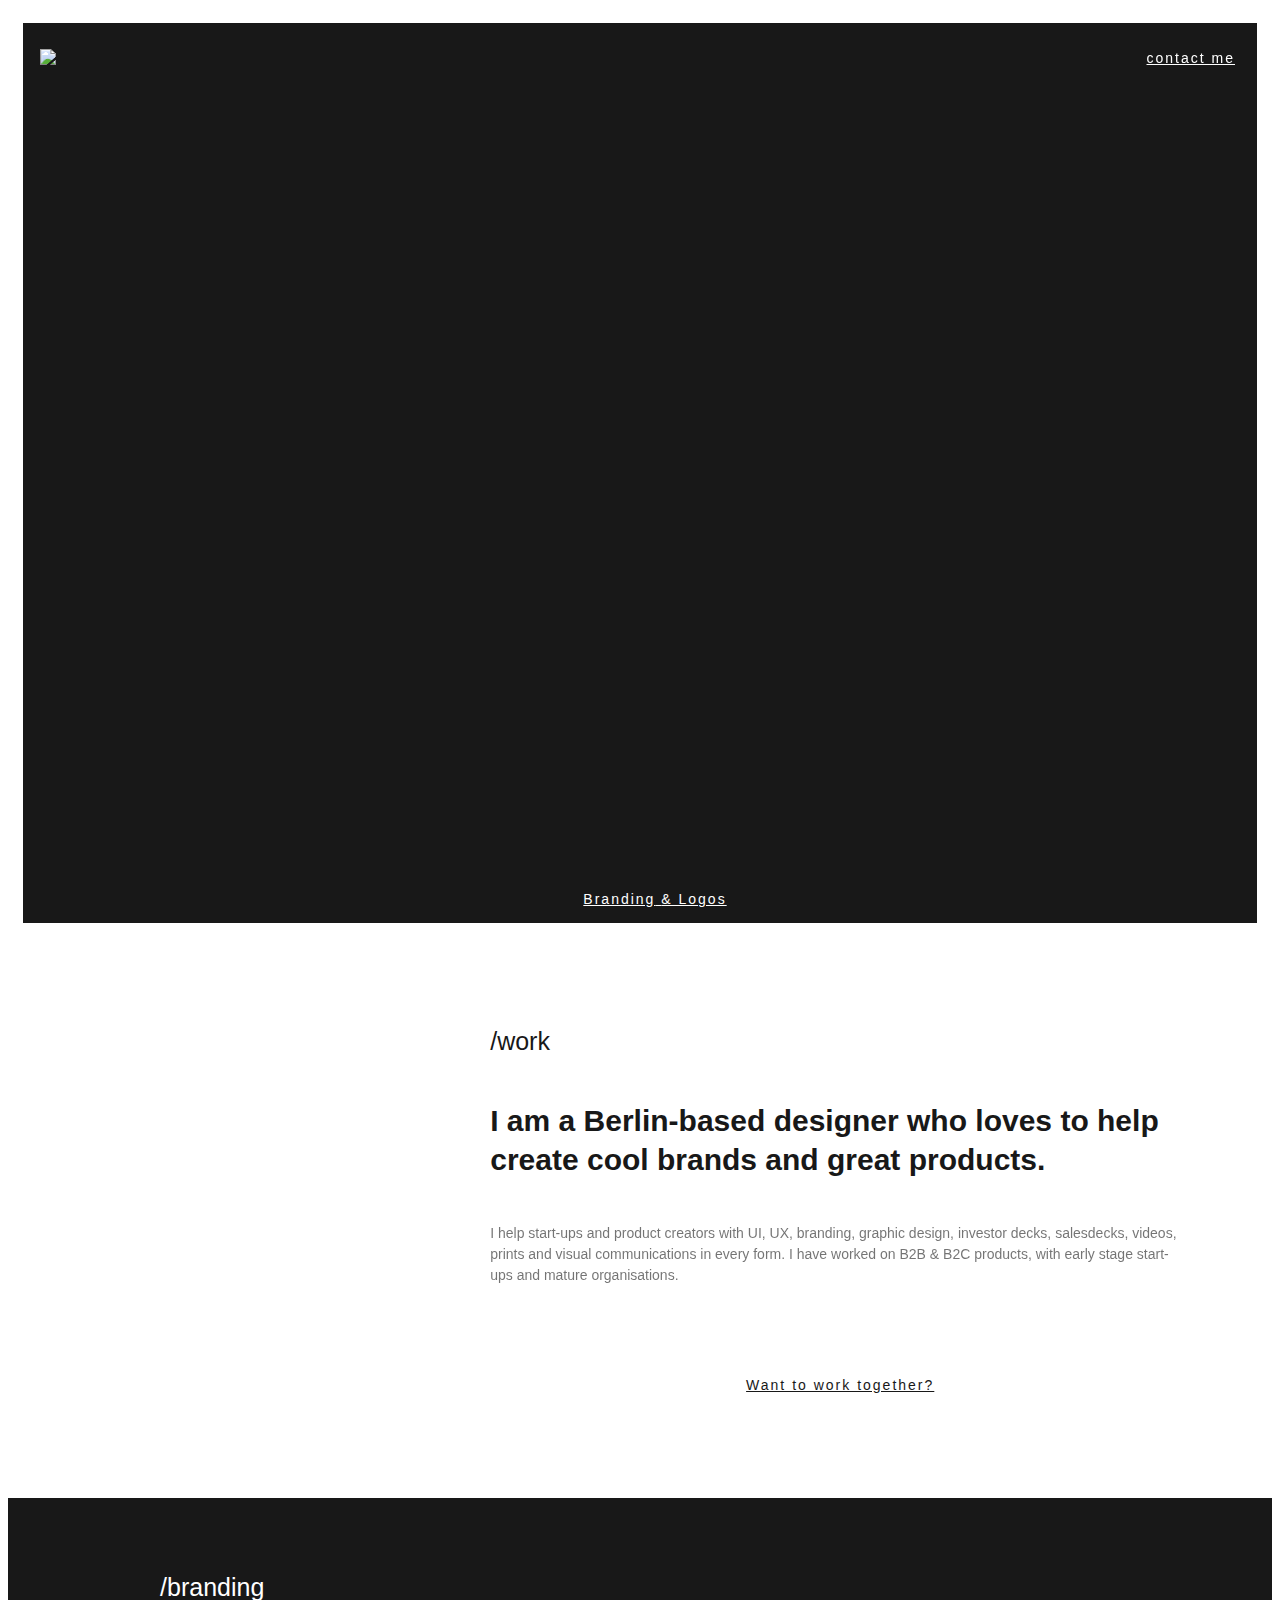
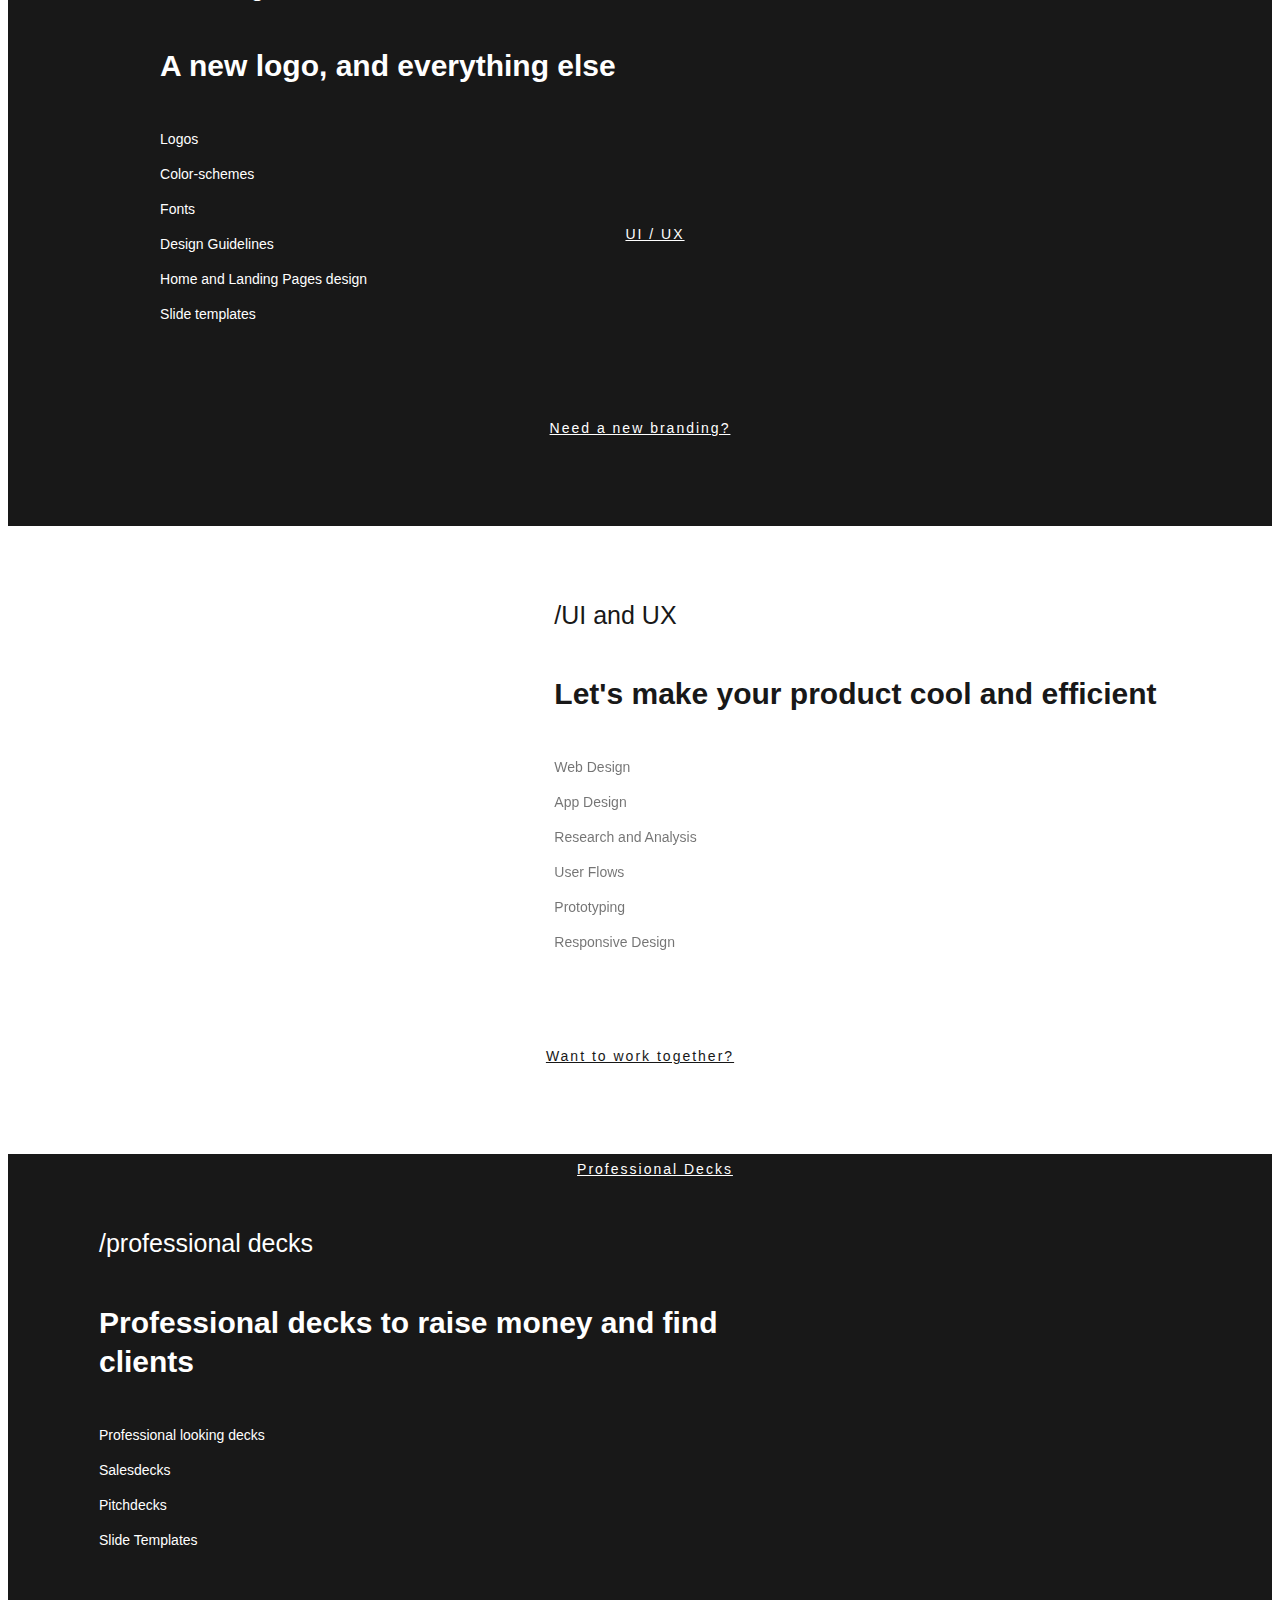
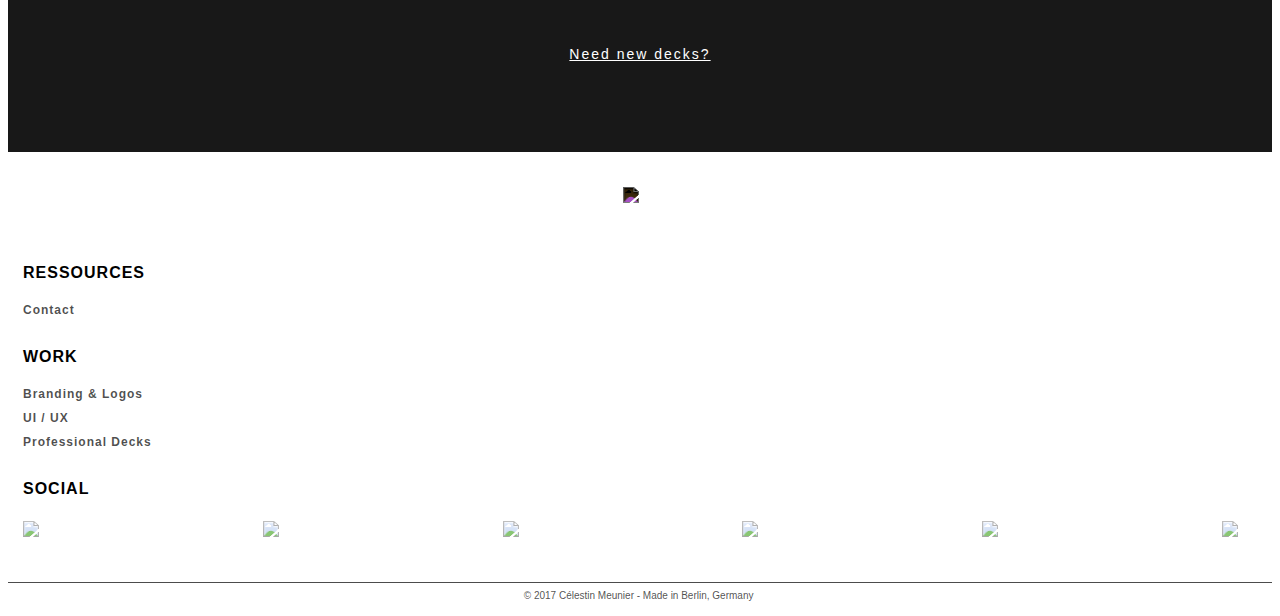
==== commit 1d13c34d: "footer link fix" ====
--- a/index.html
+++ b/index.html
@@ -1,8 +1,5 @@
 <!DOCTYPE html>
-<!--  This site was created in Webflow. http://www.webflow.com -->
-<!--  Last Published: Thu Aug 24 2017 15:20:09 GMT+0000 (UTC)  -->
 <html data-wf-page="59714e4677e4d255606f6a36" data-wf-site="594c3790f9a65a6318d459d7">
-
 <head>
     <meta charset="utf-8">
     <title>Célestin | Designer</title>
@@ -60,97 +57,97 @@
 </head>
 
 <body class="body home">
-    <div class="pop-up-contact" data-ix="popup" id="popup">
-        <div class="contact-card" data-ix="contactcard">
-            <div class="div-block-5"><img src="images/c-logo-simple-black.svg" width="35"><img class="close-button" data-ix="closepopup" src="images/close-icon.svg" width="30"></div>
-            <div class="popup-info">
-                <h1>Célestin Meunier</h1>
-                <div>hello@celest.in</div>
-                <div>M: +49 1520&nbsp;702 8071</div>
-            </div><a class="about-button button popup-button w-button" href="mailto:hello@celest.in">send me an email</a>
-            <div class="social-holder"><a class="social-icon-link w-inline-block" href="https://twitter.com/celestinmeunier" target="_blank"><img src="images/twitter.svg" width="35"></a><a class="social-icon-link w-inline-block" href="https://www.facebook.com/studio.celestin/" target="_blank"><img src="images/facebook.svg" width="35"></a><a class="social-icon-link w-inline-block" href="https://www.linkedin.com/in/celestinmeunier/" target="_blank"><img src="images/linkedin.svg" width="35"></a><a class="social-icon-link w-inline-block" href="https://www.instagram.com/cele_stin/" target="_blank"><img src="images/instagram.svg" width="35"></a><a class="social-icon-link w-inline-block" href="https://www.pinterest.de/celestincelestin/" target="_blank"><img src="images/pinterest.svg" width="35"></a><a class="social-icon-link w-inline-block" href="https://www.behance.net/cele_stin" target="_blank"><img src="images/behance.svg" width="35"></a></div>
+  <div class="pop-up-contact" data-ix="popup" id="popup">
+    <div class="contact-card" data-ix="contactcard">
+      <div class="div-block-5"><img src="images/c-logo-simple-black.svg" width="35"><img class="close-button" data-ix="closepopup" src="images/close-icon.svg" width="30"></div>
+      <div class="popup-info">
+        <h1>Célestin Meunier</h1>
+        <div>hello@celest.in</div>
+        <div>M: +49 1520&nbsp;702 8071</div>
+      </div><a class="about-button button popup-button w-button" href="mailto:hello@celest.in">send me an email</a>
+      <div class="social-holder"><a class="social-icon-link w-inline-block" href="https://twitter.com/celestinmeunier" target="_blank"><img src="images/twitter.svg" width="35"></a><a class="social-icon-link w-inline-block" href="https://www.facebook.com/studio.celestin/" target="_blank"><img src="images/facebook.svg" width="35"></a><a class="social-icon-link w-inline-block" href="https://www.linkedin.com/in/celestinmeunier/" target="_blank"><img src="images/linkedin.svg" width="35"></a><a class="social-icon-link w-inline-block" href="https://www.instagram.com/cele_stin/" target="_blank"><img src="images/instagram.svg" width="35"></a><a class="social-icon-link w-inline-block" href="https://www.pinterest.de/celestincelestin/" target="_blank"><img src="images/pinterest.svg" width="35"></a><a class="social-icon-link w-inline-block" href="https://www.behance.net/cele_stin" target="_blank"><img src="images/behance.svg" width="35"></a></div>
+    </div>
+  </div>
+  <div class="div-block">
+    <div class="navbar" data-ix="menuload"><a class="home-button w-inline-block" href="#"><img class="image" src="images/Combined-Shape.svg" width="25"></a><a class="nav-link" data-ix="opencontact" href="#">contact me</a></div>
+    <div class="hero" data-ix="new-interaction">
+      <h1 class="heading-3" data-ix="title-load">I'm&nbsp;<span class="celestin">Célestin</span>,<br><span>Freelance</span> Designer</h1>
+      <header class="feature-holder" data-ix="opacityfeatureload" id="header">
+        <div class="feature-columns w-row">
+          <div class="fcolumn w-col w-col-4 w-col-small-4 w-col-tiny-4"><a class="button w-button" href="#branding">Branding<span><span> <span class="text-span">&amp; Logos</span></span></span></a></div>
+          <div class="fcolumn w-col w-col-4 w-col-small-4 w-col-tiny-4"><a class="button w-button" href="#UI">UI / UX</a></div>
+          <div class="fcolumn w-col w-col-4 w-col-small-4 w-col-tiny-4"><a class="button w-button" href="#pitchdecks">Professional Decks</a></div>
         </div>
+      </header>
     </div>
-    <div class="div-block">
-        <div class="navbar" data-ix="menuload"><a class="home-button w-inline-block" href="#"><img class="image" src="images/Combined-Shape.svg" width="25"></a><a class="nav-link" data-ix="opencontact">contact me</a></div>
-        <div class="hero" data-ix="new-interaction">
-            <h1 class="heading-3" data-ix="title-load">I'm&nbsp;<span class="celestin">Célestin</span>,<br><span>Freelance</span> Designer</h1>
-            <header class="feature-holder" data-ix="new-interaction-2" id="header">
-                <div class="feature-columns w-row">
-                    <div class="fcolumn w-col w-col-4 w-col-small-4 w-col-tiny-4"><a class="button w-button" href="#branding">Branding<span><span> <span class="text-span">&amp; Logos</span></span></span></a></div>
-                    <div class="fcolumn w-col w-col-4 w-col-small-4 w-col-tiny-4"><a class="button w-button" href="#UI">UI / UX</a></div>
-                    <div class="fcolumn w-col w-col-4 w-col-small-4 w-col-tiny-4"><a class="button w-button" href="#pitchdecks">Professional Decks</a></div>
-                </div>
-            </header>
-        </div>
+  </div>
+  <div class="about-section" id="about">
+    <div class="container-2 w-container">
+      <div class="about-picture" data-ix="imageloadleft"></div>
+      <div class="about-text">
+        <h2 class="title">/work</h2>
+        <h3 class="about-heading">I am a Berlin-based <span>designer</span> who loves to help create cool brands and great products.</h3>
+        <p class="about-paragraph">I help start-ups and product creators with UI, UX, branding, graphic design, investor decks, salesdecks, videos, prints and visual communications in every form. I have worked on B2B &amp; B2C products, with early stage start-ups and mature organisations.</p><a class="about-button button w-button" data-ix="opencontact" href="mailto:hello@celest.in">Want to work together?</a></div>
     </div>
-    <div class="about-section" id="about">
-        <div class="container-2 w-container">
-            <div class="about-picture" data-ix="imageloadleft"></div>
-            <div class="about-text">
-                <h2 class="title">/work</h2>
-                <h3 class="about-heading">I am a Berlin-based <span>designer</span> who loves to help creating cool brands and great products.</h3>
-                <p class="about-paragraph">I help start-ups and product creators with UI, UX, branding, graphic design, investor decks, salesdecks, videos, prints and visual communications in every form. I have worked on B2B &amp; B2C products, with early stage start-ups and mature organisations.</p><a class="about-button button w-button" data-ix="opencontact">Want to work together?</a></div>
-        </div>
+  </div>
+  <div class="branding-section" id="branding">
+    <div class="container-3 w-container">
+      <div class="about-text darksection">
+        <h2 class="title">/branding</h2>
+        <h3 class="about-heading">A new logo, and everything else</h3>
+        <p class="about-paragraph darkp">Logos</p>
+        <p class="about-paragraph darkp">Color-schemes</p>
+        <p class="about-paragraph darkp">Fonts</p>
+        <p class="about-paragraph darkp">Design Guidelines</p>
+        <p class="about-paragraph darkp">Home and Landing Pages design</p>
+        <p class="about-paragraph darkp">Slide templates</p>
+      </div>
+      <div class="branding-picture"><img class="image-5" data-ix="imageloadgrow" src="images/celestin300.gif"></div>
+    </div><a class="about-button button darkutton w-button" data-ix="opencontact">Need a new branding?</a></div>
+  <div class="ui-section" id="UI">
+    <div class="container-4 w-container">
+      <div class="div-block-2"><img class="image-6" data-ix="imageloadgrow" src="images/ux300.gif"></div>
+      <div class="about-text">
+        <h2 class="title">/UI and UX</h2>
+        <h3 class="about-heading">Let's make your product cool and efficient</h3>
+        <p class="about-paragraph">Web Design</p>
+        <p class="about-paragraph">App Design</p>
+        <p class="about-paragraph">Research and Analysis</p>
+        <p class="about-paragraph">User Flows</p>
+        <p class="about-paragraph">Prototyping</p>
+        <p class="about-paragraph">Responsive Design</p>
+      </div>
+    </div><a class="about-button button w-button" data-ix="opencontact">Want to work together?</a></div>
+  <div class="pitchecks" id="pitchdecks">
+    <div class="container-5 w-container">
+      <div class="div-block-2"><img class="image-6" data-ix="imageloadgrow" src="images/decks300.gif"></div>
+      <div class="about-text darksection">
+        <h2 class="title">/professional decks</h2>
+        <h3 class="about-heading">Professional decks to raise money and find clients</h3>
+        <p class="about-paragraph darkp">Professional looking decks</p>
+        <p class="about-paragraph darkp">Salesdecks</p>
+        <p class="about-paragraph darkp">Pitchdecks</p>
+        <p class="about-paragraph darkp">Slide Templates</p>
+      </div>
+    </div><a class="about-button button darkutton w-button" data-ix="opencontact">Need new decks?</a></div>
+  <footer class="footer" id="footer"><a class="footer-logo w-inline-block" data-ix="buttonroll" href="#header"><img class="image-3" src="images/Combined-Shape.svg" width="35"></a>
+    <div class="row w-row">
+      <div class="column-4 w-col w-col-3">
+        <h3 class="heading-4">Ressources</h3><a class="footer-link" data-ix="opencontact" href="#">Contact</a></div>
+      <div class="column-3 w-col w-col-3">
+        <h3 class="heading-4">Work</h3><a class="footer-link" href="#branding">Branding &amp; Logos</a><a class="footer-link" href="#UI">UI / UX</a><a class="footer-link" href="#pitchdecks">Professional Decks</a></div>
+      <div class="column-5 w-col w-col-6">
+        <h3 class="heading-4">SOCIAL</h3>
+        <div class="social-holder"><a class="social-icon-link w-inline-block" href="https://twitter.com/celestinmeunier" target="_blank"><img src="images/twitter.svg" width="35"></a><a class="social-icon-link w-inline-block" href="https://www.facebook.com/studio.celestin/" target="_blank"><img src="images/facebook.svg" width="35"></a><a class="social-icon-link w-inline-block" href="https://www.linkedin.com/in/celestinmeunier/" target="_blank"><img src="images/linkedin.svg" width="35"></a><a class="social-icon-link w-inline-block" href="https://www.instagram.com/cele_stin/" target="_blank"><img src="images/instagram.svg" width="35"></a><a class="social-icon-link w-inline-block" href="https://www.pinterest.de/celestincelestin/" target="_blank"><img src="images/pinterest.svg" width="35"></a><a class="social-icon-link w-inline-block" href="https://www.behance.net/cele_stin" target="_blank"><img src="images/behance.svg" width="35"></a></div>
+      </div>
     </div>
-    <div class="branding-section" id="branding">
-        <div class="container-3 w-container">
-            <div class="about-text darksection">
-                <h2 class="title">/branding</h2>
-                <h3 class="about-heading">A new logo, and everything else</h3>
-                <p class="about-paragraph darkp">Logos</p>
-                <p class="about-paragraph darkp">Color-schemes</p>
-                <p class="about-paragraph darkp">Fonts</p>
-                <p class="about-paragraph darkp">Design Guidelines</p>
-                <p class="about-paragraph darkp">Home and Landing Pages design</p>
-                <p class="about-paragraph darkp">Slide templates</p>
-            </div>
-            <div class="branding-picture"><img class="image-5" data-ix="imageloadgrow" src="images/celestin300.gif"></div>
-        </div><a class="about-button button darkutton w-button" data-ix="opencontact">Need a new branding?</a></div>
-    <div class="ui-section" id="UI">
-        <div class="container-4 w-container">
-            <div class="div-block-2"><img class="image-6" data-ix="imageloadgrow" src="images/ux300.gif"></div>
-            <div class="about-text">
-                <h2 class="title">/UI and UX</h2>
-                <h3 class="about-heading">Let's make your product cool and efficient</h3>
-                <p class="about-paragraph">Web Design</p>
-                <p class="about-paragraph">App Design</p>
-                <p class="about-paragraph">Research and Analysis</p>
-                <p class="about-paragraph">User Flows</p>
-                <p class="about-paragraph">Prototyping</p>
-                <p class="about-paragraph">Responsive Design</p>
-            </div>
-        </div><a class="about-button button w-button" data-ix="opencontact">Want to work together?</a></div>
-    <div class="pitchecks" id="pitchdecks">
-        <div class="container-5 w-container">
-            <div class="div-block-2"><img class="image-6" data-ix="imageloadgrow" src="images/decks300.gif"></div>
-            <div class="about-text darksection">
-                <h2 class="title">/professional decks</h2>
-                <h3 class="about-heading">Professional decks to raise money and find clients</h3>
-                <p class="about-paragraph darkp">Professional looking decks</p>
-                <p class="about-paragraph darkp">Salesdecks</p>
-                <p class="about-paragraph darkp">Pitchdecks</p>
-                <p class="about-paragraph darkp">Slide Templates</p>
-            </div>
-        </div><a class="about-button button darkutton w-button" data-ix="opencontact">Need new decks?</a></div>
-    <footer class="footer" id="footer"><a class="footer-logo w-inline-block" data-ix="buttonroll" href="#header"><img class="image-3" src="images/Combined-Shape.svg" width="35"></a>
-        <div class="row w-row">
-            <div class="column-4 w-col w-col-3">
-                <h3 class="heading-4">Ressources</h3><a class="footer-link" data-ix="opencontact" href="#">Contact</a></div>
-            <div class="column-3 w-col w-col-3">
-                <h3 class="heading-4">Work</h3><a class="footer-link" href="#branding">Branding &amp; Logos</a><a class="footer-link" href="#">UI / UX</a><a class="footer-link" href="#pitchdecks">Professional Decks</a></div>
-            <div class="column-5 w-col w-col-6">
-                <h3 class="heading-4">SOCIAL</h3>
-                <div class="social-holder"><a class="social-icon-link w-inline-block" href="https://twitter.com/celestinmeunier" target="_blank"><img src="images/twitter.svg" width="35"></a><a class="social-icon-link w-inline-block" href="https://www.facebook.com/studio.celestin/" target="_blank"><img src="images/facebook.svg" width="35"></a><a class="social-icon-link w-inline-block" href="https://www.linkedin.com/in/celestinmeunier/" target="_blank"><img src="images/linkedin.svg" width="35"></a><a class="social-icon-link w-inline-block" href="https://www.instagram.com/cele_stin/" target="_blank"><img src="images/instagram.svg" width="35"></a><a class="social-icon-link w-inline-block" href="https://www.pinterest.de/celestincelestin/" target="_blank"><img src="images/pinterest.svg" width="35"></a><a class="social-icon-link w-inline-block" href="https://www.behance.net/cele_stin" target="_blank"><img src="images/behance.svg" width="35"></a></div>
-            </div>
-        </div>
-        <div>
-            <div class="footer--text">© 2017 Célestin Meunier - Made in Berlin, Germany&nbsp;</div>
-        </div>
-    </footer>
-    <script src="https://ajax.googleapis.com/ajax/libs/jquery/2.2.0/jquery.min.js" type="text/javascript"></script>
-    <script src="js/webflow.js" type="text/javascript"></script>
-    <!-- [if lte IE 9]><script src="https://cdnjs.cloudflare.com/ajax/libs/placeholders/3.0.2/placeholders.min.js"></script><![endif] -->
+    <div>
+      <div class="footer--text">© 2017 Célestin Meunier - Made in Berlin, Germany&nbsp;</div>
+    </div>
+  </footer>
+  <script src="https://ajax.googleapis.com/ajax/libs/jquery/2.2.0/jquery.min.js" type="text/javascript"></script>
+  <script src="js/webflow.js" type="text/javascript"></script>
+  <!-- [if lte IE 9]><script src="https://cdnjs.cloudflare.com/ajax/libs/placeholders/3.0.2/placeholders.min.js"></script><![endif] -->
 </body>
 
 </html>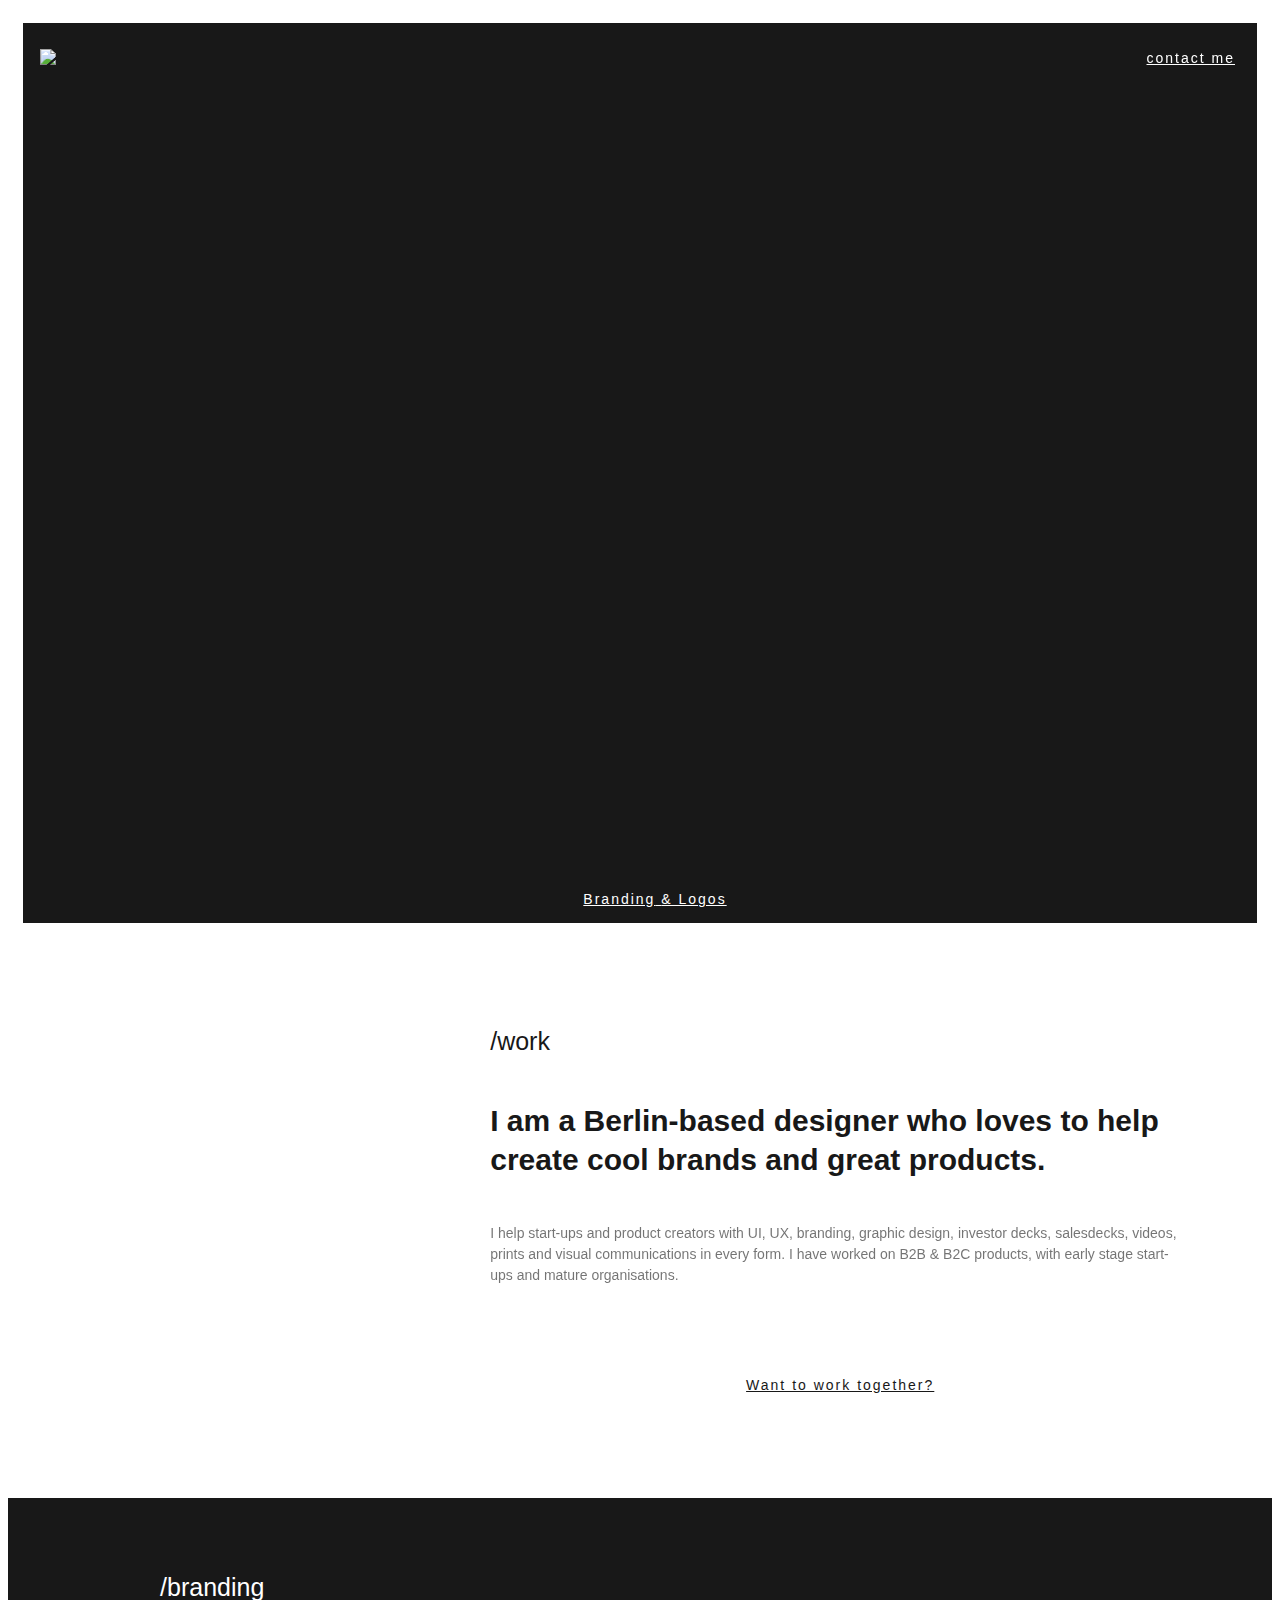
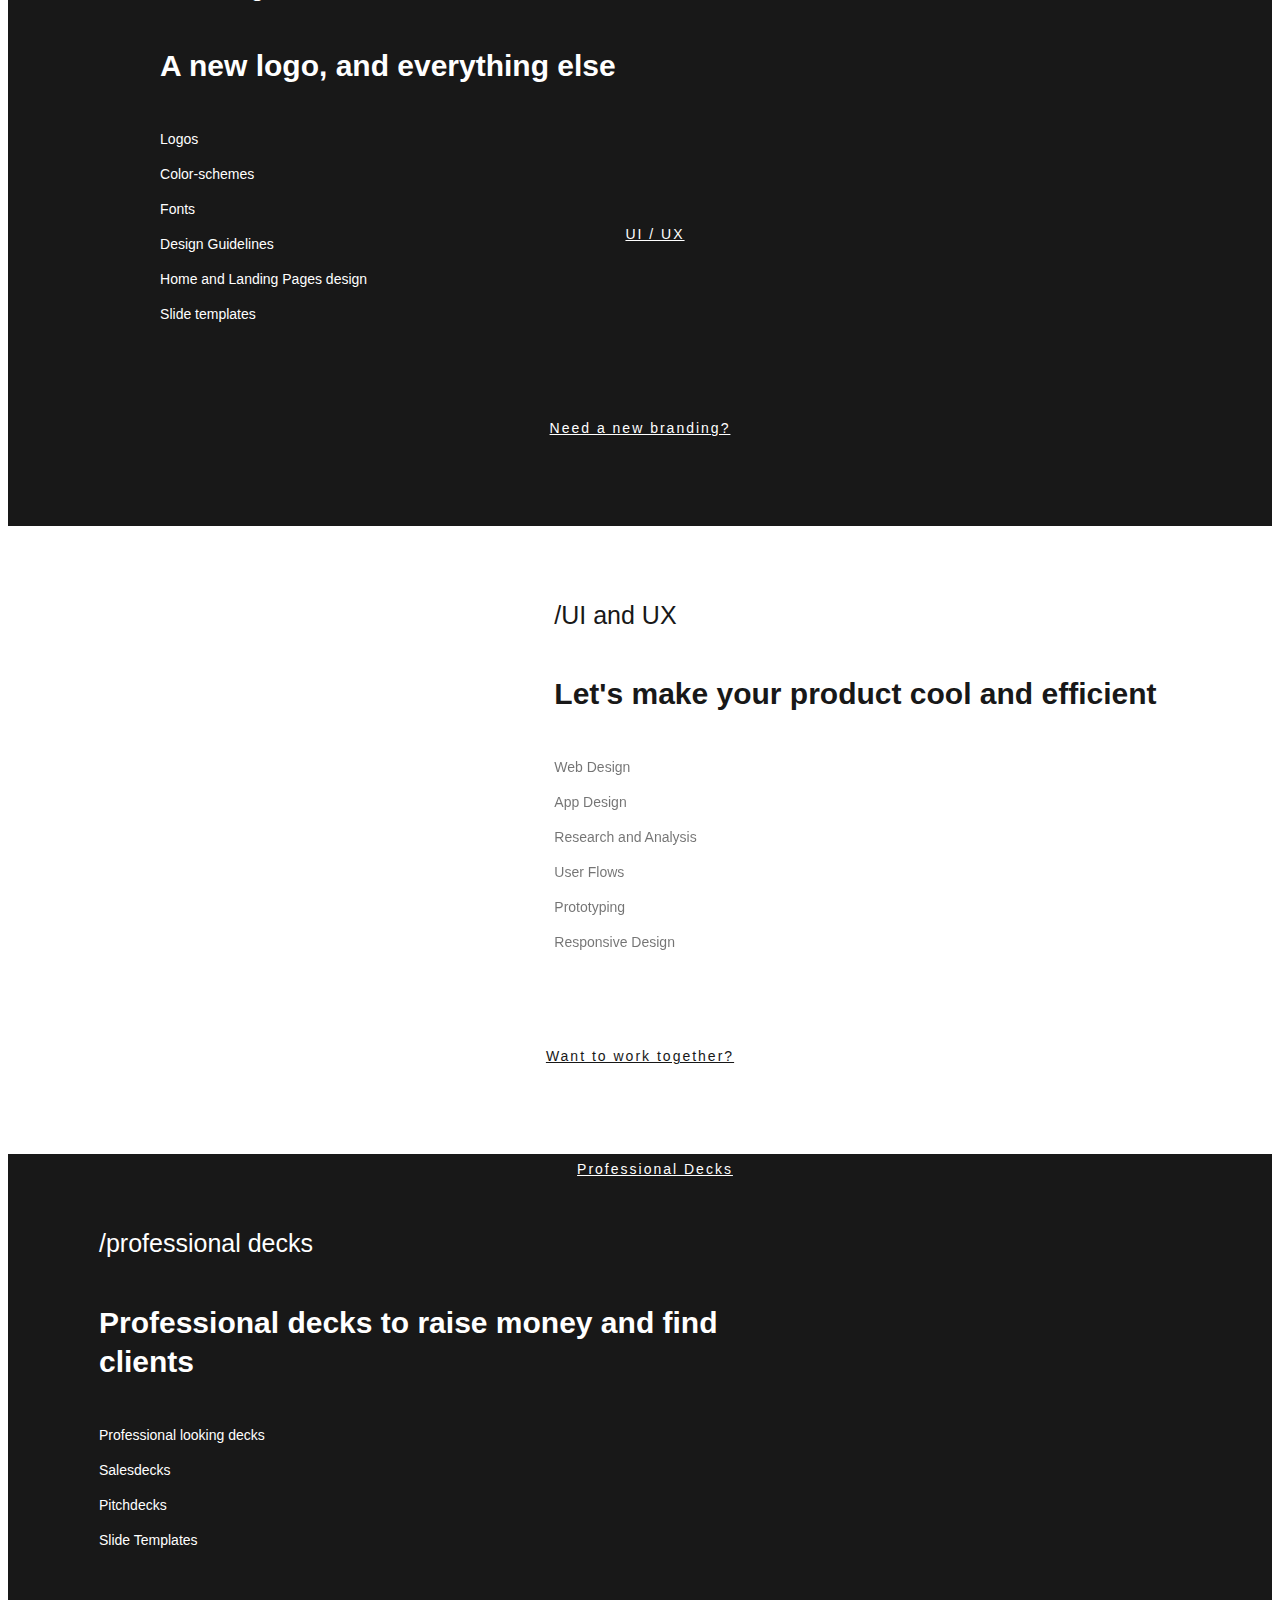
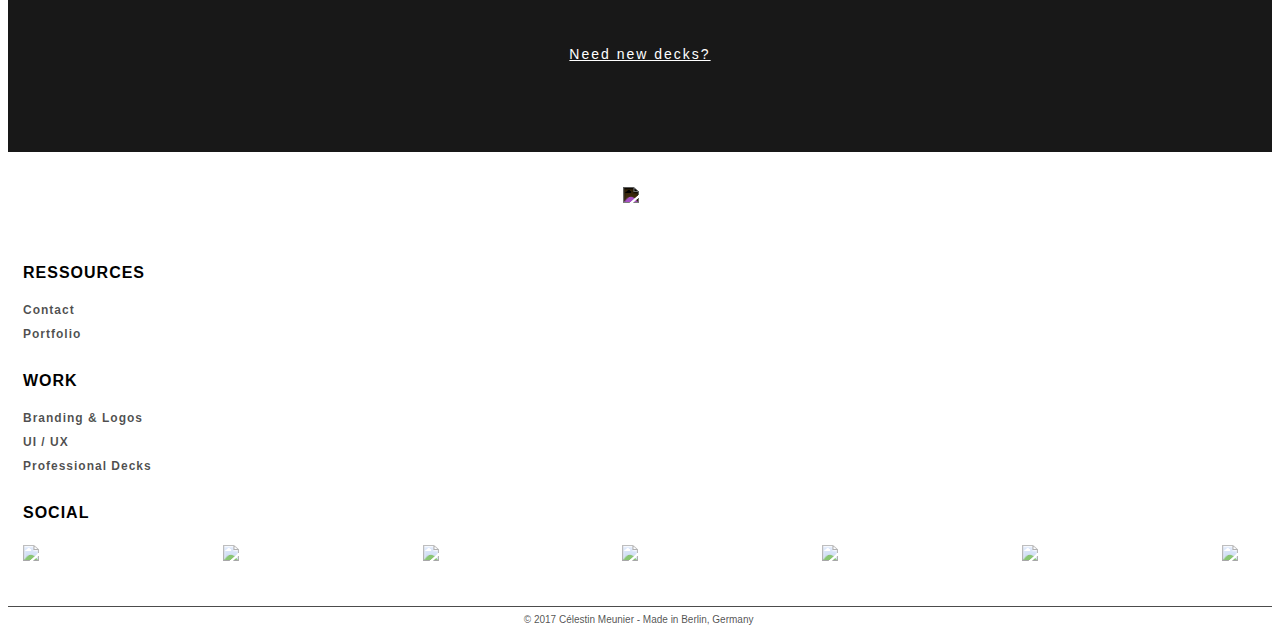
==== commit ef032c86: "Update index.html" ====
--- a/index.html
+++ b/index.html
@@ -1,5 +1,6 @@
 <!DOCTYPE html>
 <html data-wf-page="59714e4677e4d255606f6a36" data-wf-site="594c3790f9a65a6318d459d7">
+
 <head>
     <meta charset="utf-8">
     <title>Célestin | Designer</title>
@@ -29,9 +30,11 @@
     </script>
     <!-- [if lt IE 9]><script src="https://cdnjs.cloudflare.com/ajax/libs/html5shiv/3.7.3/html5shiv.min.js" type="text/javascript"></script><![endif] -->
     <script type="text/javascript">
-    ! function(o, c) { var n = c.documentElement,
+    ! function(o, c) {
+        var n = c.documentElement,
             t = " w-mod-";
-        n.className += t + "js", ("ontouchstart" in o || o.DocumentTouch && c instanceof DocumentTouch) && (n.className += t + "touch") }(window, document);
+        n.className += t + "js", ("ontouchstart" in o || o.DocumentTouch && c instanceof DocumentTouch) && (n.className += t + "touch")
+    }(window, document);
     </script>
     <link href="images/favicon.ico" rel="shortcut icon" type="image/x-icon">
     <link href="images/C-Weblcip.png" rel="apple-touch-icon">
@@ -57,97 +60,97 @@
 </head>
 
 <body class="body home">
-  <div class="pop-up-contact" data-ix="popup" id="popup">
-    <div class="contact-card" data-ix="contactcard">
-      <div class="div-block-5"><img src="images/c-logo-simple-black.svg" width="35"><img class="close-button" data-ix="closepopup" src="images/close-icon.svg" width="30"></div>
-      <div class="popup-info">
-        <h1>Célestin Meunier</h1>
-        <div>hello@celest.in</div>
-        <div>M: +49 1520&nbsp;702 8071</div>
-      </div><a class="about-button button popup-button w-button" href="mailto:hello@celest.in">send me an email</a>
-      <div class="social-holder"><a class="social-icon-link w-inline-block" href="https://twitter.com/celestinmeunier" target="_blank"><img src="images/twitter.svg" width="35"></a><a class="social-icon-link w-inline-block" href="https://www.facebook.com/studio.celestin/" target="_blank"><img src="images/facebook.svg" width="35"></a><a class="social-icon-link w-inline-block" href="https://www.linkedin.com/in/celestinmeunier/" target="_blank"><img src="images/linkedin.svg" width="35"></a><a class="social-icon-link w-inline-block" href="https://www.instagram.com/cele_stin/" target="_blank"><img src="images/instagram.svg" width="35"></a><a class="social-icon-link w-inline-block" href="https://www.pinterest.de/celestincelestin/" target="_blank"><img src="images/pinterest.svg" width="35"></a><a class="social-icon-link w-inline-block" href="https://www.behance.net/cele_stin" target="_blank"><img src="images/behance.svg" width="35"></a></div>
+    <div class="pop-up-contact" data-ix="popup" id="popup">
+        <div class="contact-card" data-ix="contactcard">
+            <div class="div-block-5"><img src="images/c-logo-simple-black.svg" width="35"><img class="close-button" data-ix="closepopup" src="images/close-icon.svg" width="30"></div>
+            <div class="popup-info">
+                <h1>Célestin Meunier</h1>
+                <div>hello@celest.in</div>
+                <div>M: +49 1520&nbsp;702 8071</div>
+            </div><a class="about-button button popup-button w-button" href="mailto:hello@celest.in">send me an email</a>
+            <div class="social-holder"><a class="social-icon-link w-inline-block" href="https://twitter.com/cele__stin/" target="_blank"><img src="images/twitter.svg" width="35"></a><a class="social-icon-link w-inline-block" href="https://www.facebook.com/studio.celestin/" target="_blank"><img src="images/facebook.svg" width="35"></a><a class="social-icon-link w-inline-block" href="https://www.linkedin.com/in/celestinmeunier/" target="_blank"><img src="images/linkedin.svg" width="35"></a><a class="social-icon-link w-inline-block" href="https://www.instagram.com/cele_stin/" target="_blank"><img src="images/instagram.svg" width="35"></a><a class="social-icon-link w-inline-block" href="https://www.pinterest.de/celestincelestin/" target="_blank"><img src="images/pinterest.svg" width="35"></a><a class="social-icon-link w-inline-block" href="https://www.behance.net/cele_stin" target="_blank"><img src="images/behance.svg" width="35"></a></div>
+        </div>
     </div>
-  </div>
-  <div class="div-block">
-    <div class="navbar" data-ix="menuload"><a class="home-button w-inline-block" href="#"><img class="image" src="images/Combined-Shape.svg" width="25"></a><a class="nav-link" data-ix="opencontact" href="#">contact me</a></div>
-    <div class="hero" data-ix="new-interaction">
-      <h1 class="heading-3" data-ix="title-load">I'm&nbsp;<span class="celestin">Célestin</span>,<br><span>Freelance</span> Designer</h1>
-      <header class="feature-holder" data-ix="opacityfeatureload" id="header">
-        <div class="feature-columns w-row">
-          <div class="fcolumn w-col w-col-4 w-col-small-4 w-col-tiny-4"><a class="button w-button" href="#branding">Branding<span><span> <span class="text-span">&amp; Logos</span></span></span></a></div>
-          <div class="fcolumn w-col w-col-4 w-col-small-4 w-col-tiny-4"><a class="button w-button" href="#UI">UI / UX</a></div>
-          <div class="fcolumn w-col w-col-4 w-col-small-4 w-col-tiny-4"><a class="button w-button" href="#pitchdecks">Professional Decks</a></div>
+    <div class="div-block">
+        <div class="navbar" data-ix="menuload"><a class="home-button w-inline-block" href="#"><img class="image" src="images/Combined-Shape.svg" width="25"></a><a class="nav-link" data-ix="opencontact" href="#">contact me</a></div>
+        <div class="hero" data-ix="new-interaction">
+            <h1 class="heading-3" data-ix="title-load">I'm&nbsp;<span class="celestin">Célestin</span>,<br><span>Freelance</span> Designer</h1>
+            <header class="feature-holder" data-ix="opacityfeatureload" id="header">
+                <div class="feature-columns w-row">
+                    <div class="fcolumn w-col w-col-4 w-col-small-4 w-col-tiny-4"><a class="button w-button" href="#branding">Branding<span><span> <span class="text-span">&amp; Logos</span></span></span></a></div>
+                    <div class="fcolumn w-col w-col-4 w-col-small-4 w-col-tiny-4"><a class="button w-button" href="#UI">UI / UX</a></div>
+                    <div class="fcolumn w-col w-col-4 w-col-small-4 w-col-tiny-4"><a class="button w-button" href="#pitchdecks">Professional Decks</a></div>
+                </div>
+            </header>
         </div>
-      </header>
     </div>
-  </div>
-  <div class="about-section" id="about">
-    <div class="container-2 w-container">
-      <div class="about-picture" data-ix="imageloadleft"></div>
-      <div class="about-text">
-        <h2 class="title">/work</h2>
-        <h3 class="about-heading">I am a Berlin-based <span>designer</span> who loves to help create cool brands and great products.</h3>
-        <p class="about-paragraph">I help start-ups and product creators with UI, UX, branding, graphic design, investor decks, salesdecks, videos, prints and visual communications in every form. I have worked on B2B &amp; B2C products, with early stage start-ups and mature organisations.</p><a class="about-button button w-button" data-ix="opencontact" href="mailto:hello@celest.in">Want to work together?</a></div>
+    <div class="about-section" id="about">
+        <div class="container-2 w-container">
+            <div class="about-picture" data-ix="imageloadleft"></div>
+            <div class="about-text">
+                <h2 class="title">/work</h2>
+                <h3 class="about-heading">I am a Berlin-based <span>designer</span> who loves to help create cool brands and great products.</h3>
+                <p class="about-paragraph">I help start-ups and product creators with UI, UX, branding, graphic design, investor decks, salesdecks, videos, prints and visual communications in every form. I have worked on B2B &amp; B2C products, with early stage start-ups and mature organisations.</p><a class="about-button button w-button" data-ix="opencontact" href="mailto:hello@celest.in">Want to work together?</a></div>
+        </div>
     </div>
-  </div>
-  <div class="branding-section" id="branding">
-    <div class="container-3 w-container">
-      <div class="about-text darksection">
-        <h2 class="title">/branding</h2>
-        <h3 class="about-heading">A new logo, and everything else</h3>
-        <p class="about-paragraph darkp">Logos</p>
-        <p class="about-paragraph darkp">Color-schemes</p>
-        <p class="about-paragraph darkp">Fonts</p>
-        <p class="about-paragraph darkp">Design Guidelines</p>
-        <p class="about-paragraph darkp">Home and Landing Pages design</p>
-        <p class="about-paragraph darkp">Slide templates</p>
-      </div>
-      <div class="branding-picture"><img class="image-5" data-ix="imageloadgrow" src="images/celestin300.gif"></div>
-    </div><a class="about-button button darkutton w-button" data-ix="opencontact">Need a new branding?</a></div>
-  <div class="ui-section" id="UI">
-    <div class="container-4 w-container">
-      <div class="div-block-2"><img class="image-6" data-ix="imageloadgrow" src="images/ux300.gif"></div>
-      <div class="about-text">
-        <h2 class="title">/UI and UX</h2>
-        <h3 class="about-heading">Let's make your product cool and efficient</h3>
-        <p class="about-paragraph">Web Design</p>
-        <p class="about-paragraph">App Design</p>
-        <p class="about-paragraph">Research and Analysis</p>
-        <p class="about-paragraph">User Flows</p>
-        <p class="about-paragraph">Prototyping</p>
-        <p class="about-paragraph">Responsive Design</p>
-      </div>
-    </div><a class="about-button button w-button" data-ix="opencontact">Want to work together?</a></div>
-  <div class="pitchecks" id="pitchdecks">
-    <div class="container-5 w-container">
-      <div class="div-block-2"><img class="image-6" data-ix="imageloadgrow" src="images/decks300.gif"></div>
-      <div class="about-text darksection">
-        <h2 class="title">/professional decks</h2>
-        <h3 class="about-heading">Professional decks to raise money and find clients</h3>
-        <p class="about-paragraph darkp">Professional looking decks</p>
-        <p class="about-paragraph darkp">Salesdecks</p>
-        <p class="about-paragraph darkp">Pitchdecks</p>
-        <p class="about-paragraph darkp">Slide Templates</p>
-      </div>
-    </div><a class="about-button button darkutton w-button" data-ix="opencontact">Need new decks?</a></div>
-  <footer class="footer" id="footer"><a class="footer-logo w-inline-block" data-ix="buttonroll" href="#header"><img class="image-3" src="images/Combined-Shape.svg" width="35"></a>
-    <div class="row w-row">
-      <div class="column-4 w-col w-col-3">
-        <h3 class="heading-4">Ressources</h3><a class="footer-link" data-ix="opencontact" href="#">Contact</a></div>
-      <div class="column-3 w-col w-col-3">
-        <h3 class="heading-4">Work</h3><a class="footer-link" href="#branding">Branding &amp; Logos</a><a class="footer-link" href="#UI">UI / UX</a><a class="footer-link" href="#pitchdecks">Professional Decks</a></div>
-      <div class="column-5 w-col w-col-6">
-        <h3 class="heading-4">SOCIAL</h3>
-        <div class="social-holder"><a class="social-icon-link w-inline-block" href="https://twitter.com/celestinmeunier" target="_blank"><img src="images/twitter.svg" width="35"></a><a class="social-icon-link w-inline-block" href="https://www.facebook.com/studio.celestin/" target="_blank"><img src="images/facebook.svg" width="35"></a><a class="social-icon-link w-inline-block" href="https://www.linkedin.com/in/celestinmeunier/" target="_blank"><img src="images/linkedin.svg" width="35"></a><a class="social-icon-link w-inline-block" href="https://www.instagram.com/cele_stin/" target="_blank"><img src="images/instagram.svg" width="35"></a><a class="social-icon-link w-inline-block" href="https://www.pinterest.de/celestincelestin/" target="_blank"><img src="images/pinterest.svg" width="35"></a><a class="social-icon-link w-inline-block" href="https://www.behance.net/cele_stin" target="_blank"><img src="images/behance.svg" width="35"></a></div>
-      </div>
-    </div>
-    <div>
-      <div class="footer--text">© 2017 Célestin Meunier - Made in Berlin, Germany&nbsp;</div>
-    </div>
-  </footer>
-  <script src="https://ajax.googleapis.com/ajax/libs/jquery/2.2.0/jquery.min.js" type="text/javascript"></script>
-  <script src="js/webflow.js" type="text/javascript"></script>
-  <!-- [if lte IE 9]><script src="https://cdnjs.cloudflare.com/ajax/libs/placeholders/3.0.2/placeholders.min.js"></script><![endif] -->
+    <div class="branding-section" id="branding">
+        <div class="container-3 w-container">
+            <div class="about-text darksection">
+                <h2 class="title">/branding</h2>
+                <h3 class="about-heading">A new logo, and everything else</h3>
+                <p class="about-paragraph darkp">Logos</p>
+                <p class="about-paragraph darkp">Color-schemes</p>
+                <p class="about-paragraph darkp">Fonts</p>
+                <p class="about-paragraph darkp">Design Guidelines</p>
+                <p class="about-paragraph darkp">Home and Landing Pages design</p>
+                <p class="about-paragraph darkp">Slide templates</p>
+            </div>
+            <div class="branding-picture"><img class="image-5" data-ix="imageloadgrow" src="images/celestin300.gif"></div>
+        </div><a class="about-button button darkutton w-button" data-ix="opencontact">Need a new branding?</a></div>
+    <div class="ui-section" id="UI">
+        <div class="container-4 w-container">
+            <div class="div-block-2"><img class="image-6" data-ix="imageloadgrow" src="images/ux300.gif"></div>
+            <div class="about-text">
+                <h2 class="title">/UI and UX</h2>
+                <h3 class="about-heading">Let's make your product cool and efficient</h3>
+                <p class="about-paragraph">Web Design</p>
+                <p class="about-paragraph">App Design</p>
+                <p class="about-paragraph">Research and Analysis</p>
+                <p class="about-paragraph">User Flows</p>
+                <p class="about-paragraph">Prototyping</p>
+                <p class="about-paragraph">Responsive Design</p>
+            </div>
+        </div><a class="about-button button w-button" data-ix="opencontact">Want to work together?</a></div>
+    <div class="pitchecks" id="pitchdecks">
+        <div class="container-5 w-container">
+            <div class="div-block-2"><img class="image-6" data-ix="imageloadgrow" src="images/decks300.gif"></div>
+            <div class="about-text darksection">
+                <h2 class="title">/professional decks</h2>
+                <h3 class="about-heading">Professional decks to raise money and find clients</h3>
+                <p class="about-paragraph darkp">Professional looking decks</p>
+                <p class="about-paragraph darkp">Salesdecks</p>
+                <p class="about-paragraph darkp">Pitchdecks</p>
+                <p class="about-paragraph darkp">Slide Templates</p>
+            </div>
+        </div><a class="about-button button darkutton w-button" data-ix="opencontact">Need new decks?</a></div>
+    <footer class="footer" id="footer"><a class="footer-logo w-inline-block" data-ix="buttonroll" href="#header"><img class="image-3" src="images/Combined-Shape.svg" width="35"></a>
+        <div class="row w-row">
+            <div class="column-4 w-col w-col-3">
+                <h3 class="heading-4">Ressources</h3><a class="footer-link" data-ix="opencontact" href="#">Contact</a><a class="footer-link" href="https://portfolio.celest.in">Portfolio</a></div>
+            <div class="column-3 w-col w-col-3">
+                <h3 class="heading-4">Work</h3><a class="footer-link" href="#branding">Branding &amp; Logos</a><a class="footer-link" href="#UI">UI / UX</a><a class="footer-link" href="#pitchdecks">Professional Decks</a></div>
+            <div class="column-5 w-col w-col-6">
+                <h3 class="heading-4">SOCIAL</h3>
+                <div class="social-holder"><a class="social-icon-link w-inline-block" href="https://dribbble.com/celestin" target="_blank"><img src="images/dribbble.svg" width="35"></a><a class="social-icon-link w-inline-block" href="https://twitter.com/cele__stin" target="_blank"><img src="images/twitter.svg" width="35"></a><a class="social-icon-link w-inline-block" href="https://www.facebook.com/studio.celestin/" target="_blank"><img src="images/facebook.svg" width="35"></a><a class="social-icon-link w-inline-block" href="https://www.linkedin.com/in/celestinmeunier/" target="_blank"><img src="images/linkedin.svg" width="35"></a><a class="social-icon-link w-inline-block" href="https://www.instagram.com/cele_stin/" target="_blank"><img src="images/instagram.svg" width="35"></a><a class="social-icon-link w-inline-block" href="https://www.pinterest.de/celestincelestin/" target="_blank"><img src="images/pinterest.svg" width="35"></a><a class="social-icon-link w-inline-block" href="https://www.behance.net/cele_stin" target="_blank"><img src="images/behance.svg" width="35"></a></div>
+            </div>
+        </div>
+        <div>
+            <div class="footer--text">© 2017 Célestin Meunier - Made in Berlin, Germany&nbsp;</div>
+        </div>
+    </footer>
+    <script src="https://ajax.googleapis.com/ajax/libs/jquery/2.2.0/jquery.min.js" type="text/javascript"></script>
+    <script src="js/webflow.js" type="text/javascript"></script>
+    <!-- [if lte IE 9]><script src="https://cdnjs.cloudflare.com/ajax/libs/placeholders/3.0.2/placeholders.min.js"></script><![endif] -->
 </body>
 
-</html>+</html>
--- a/css/celestin.webflow.css
+++ b/css/celestin.webflow.css
@@ -1087,4 +1087,16 @@
         -ms-flex-align: start;
         align-items: flex-start;
     }
+}
+.container-spotify {
+    display: flex;
+    flex-wrap: wrap;
+    justify-content: space-between;
+    padding-left: 80px;
+    padding-right: 80px;
+}
+
+.spotify-embed {
+    align-content: center;
+    margin-bottom: 50px;
 }